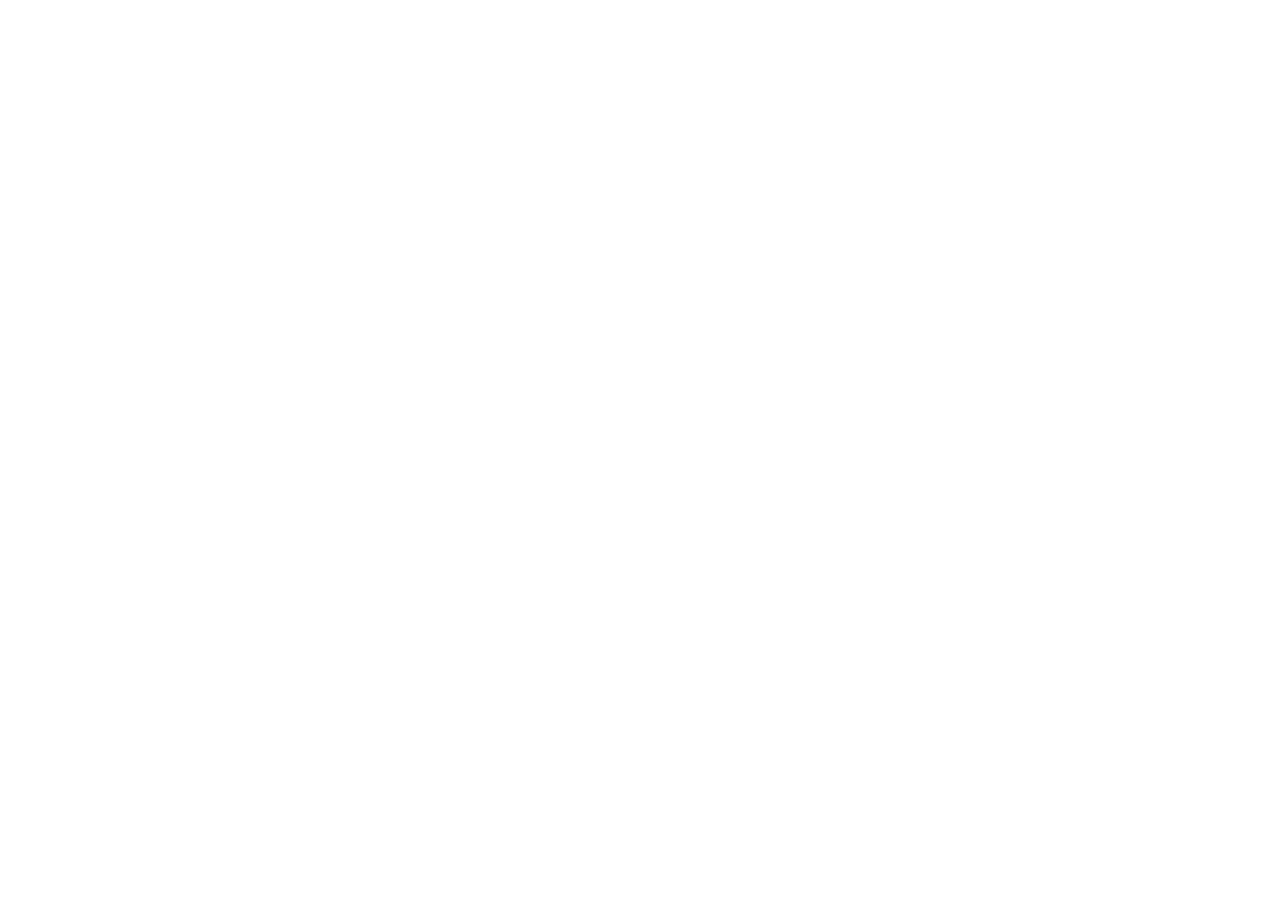
==== main.html @ 8bf876ab "html file" ====
<!DOCTYPE html>
<html lang="en">
<head>
    <meta charset="UTF-8">
    <meta name="viewport" content="width=device-width, initial-scale=1.0">
    <title>King James Digital</title>
</head>
<body>
    
</body>
</html>
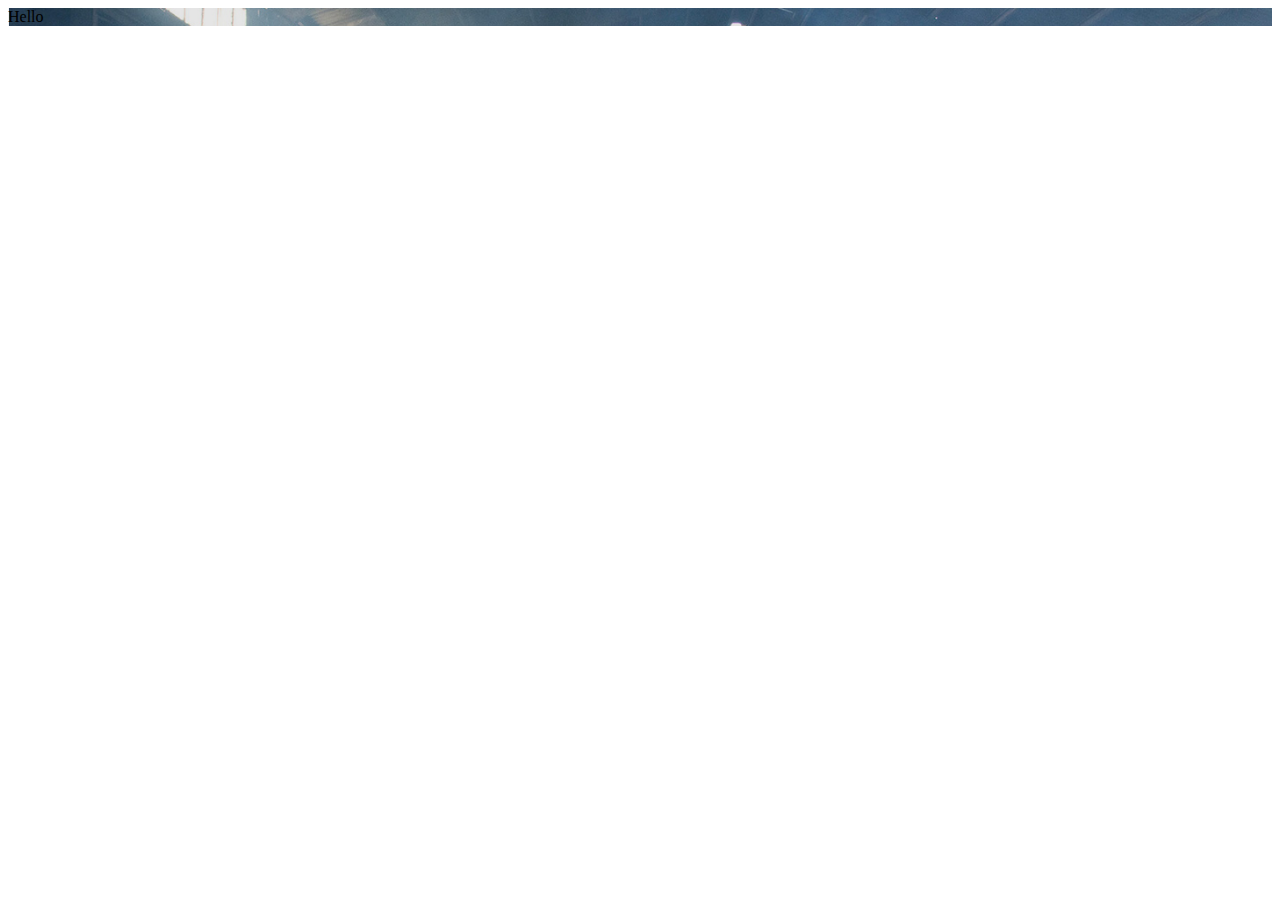
==== commit b07169f0: "base" ====
--- a/main.html
+++ b/main.html
@@ -3,9 +3,17 @@
 <head>
     <meta charset="UTF-8">
     <meta name="viewport" content="width=device-width, initial-scale=1.0">
+    <link rel="stylesheet" href="styles.css">
     <title>King James Digital</title>
 </head>
 <body>
-    
+    <div class="head">Hello</div>
+    <div class="sec1"></div>
+    <div class="sec2"></div>
+    <div class="sec3"></div>
+
+    <footer>
+        <div></div>
+    </footer>
 </body>
 </html>--- a/styles.css
+++ b/styles.css
@@ -0,0 +1,15 @@
+@font-face {
+    src: url(fonts/Montserrat-Medium.ttf);
+    font-family: Montserrat-M;
+    src: url(fonts/Montserrat-Regular.ttf);
+    font-family: Montserrat-R;
+    src: url(fonts/PlayfairDisplay-Medium.ttf);
+    font-family: PlayfairDisplay-M;
+}
+
+
+
+.head {
+    background-image: url(/assets/hearo-top.jpg);
+    background-size: 100%;
+}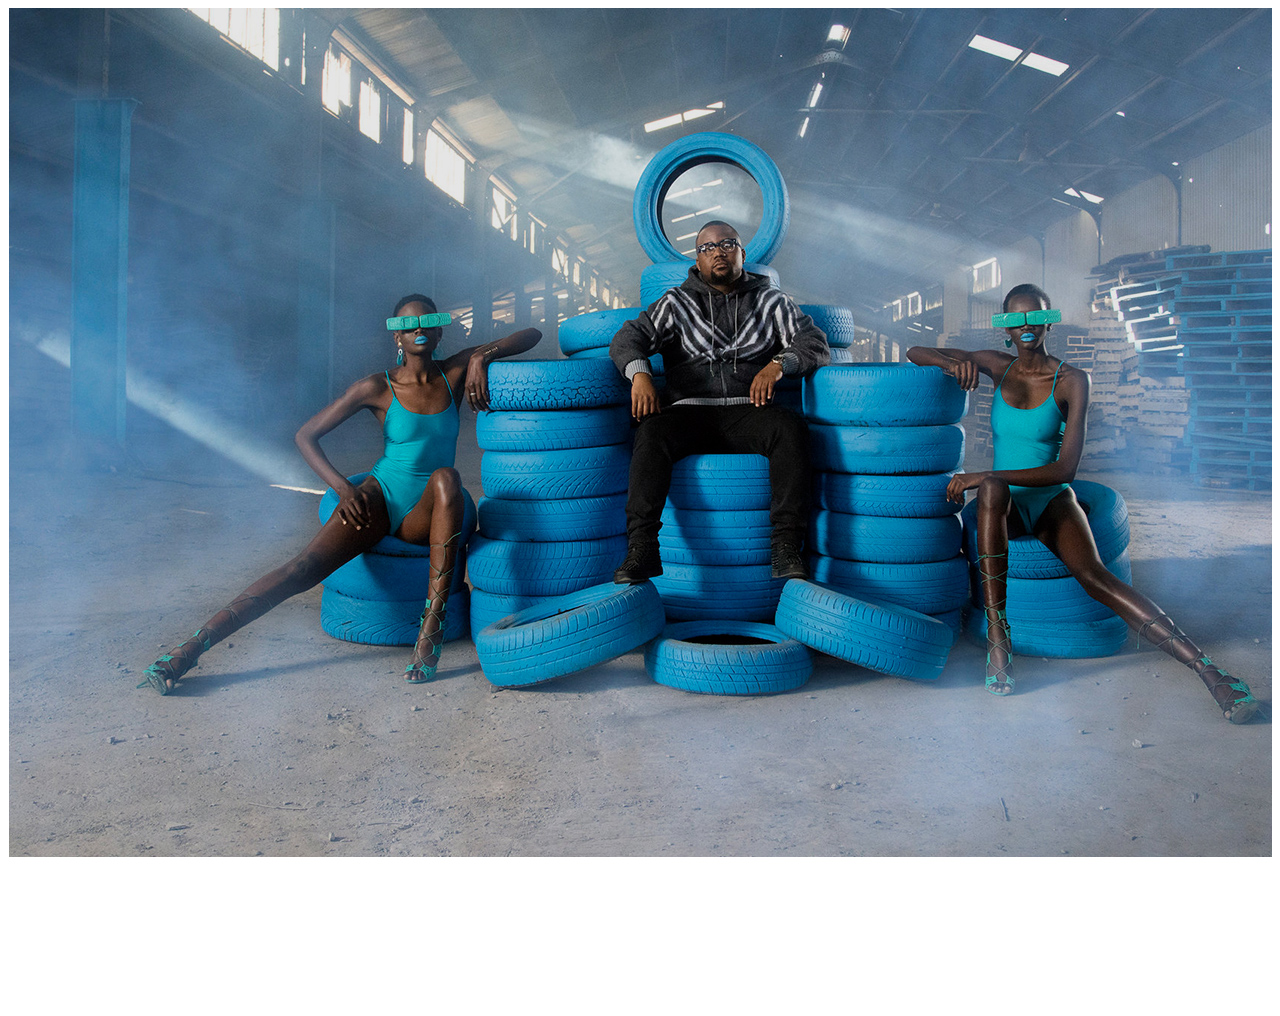
==== commit 609212ac: "base" ====
--- a/main.html
+++ b/main.html
@@ -7,7 +7,7 @@
     <title>King James Digital</title>
 </head>
 <body>
-    <div class="head">Hello</div>
+    <div class="head"></div>
     <div class="sec1"></div>
     <div class="sec2"></div>
     <div class="sec3"></div>
--- a/styles.css
+++ b/styles.css
@@ -10,6 +10,6 @@
 
 
 .head {
-    background-image: url(/assets/hearo-top.jpg);
-    background-size: 100%;
+    background-image: url(assets/hearo-top.jpg);
+    height: 1000px;
 }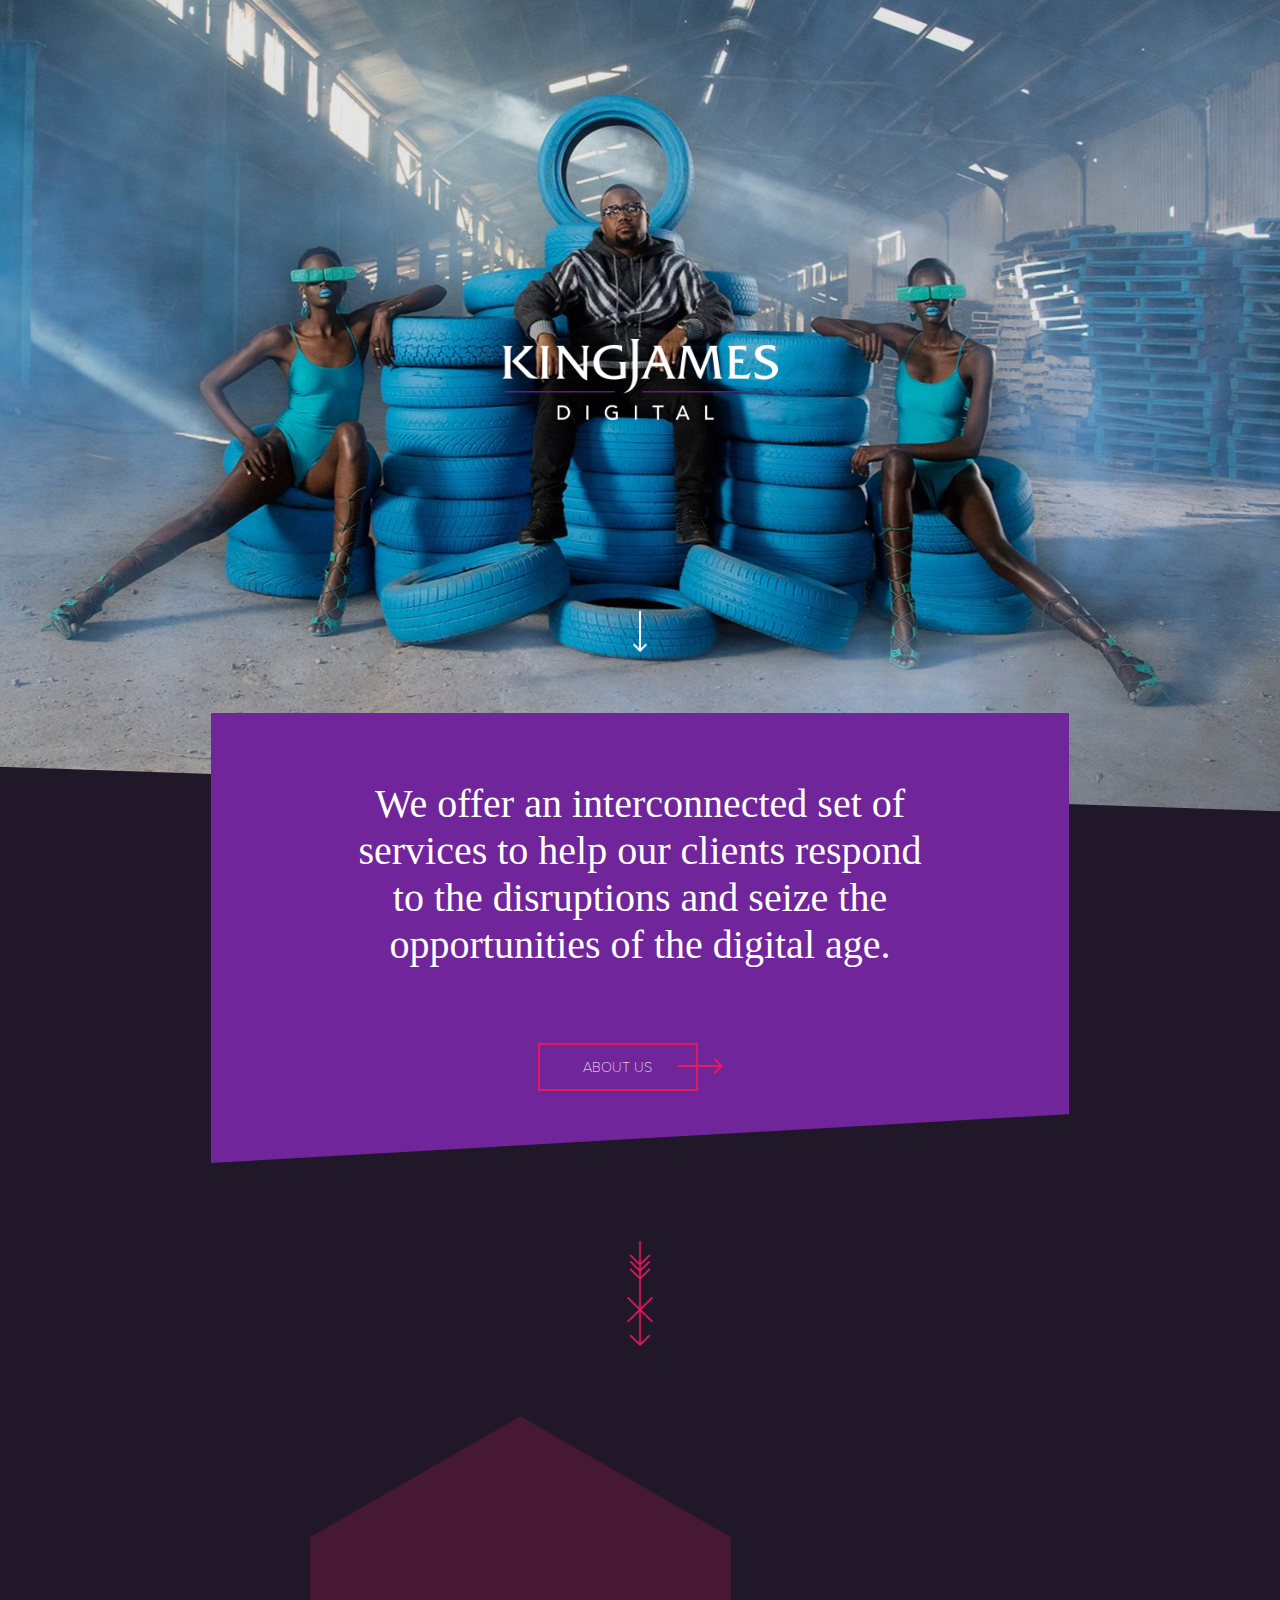
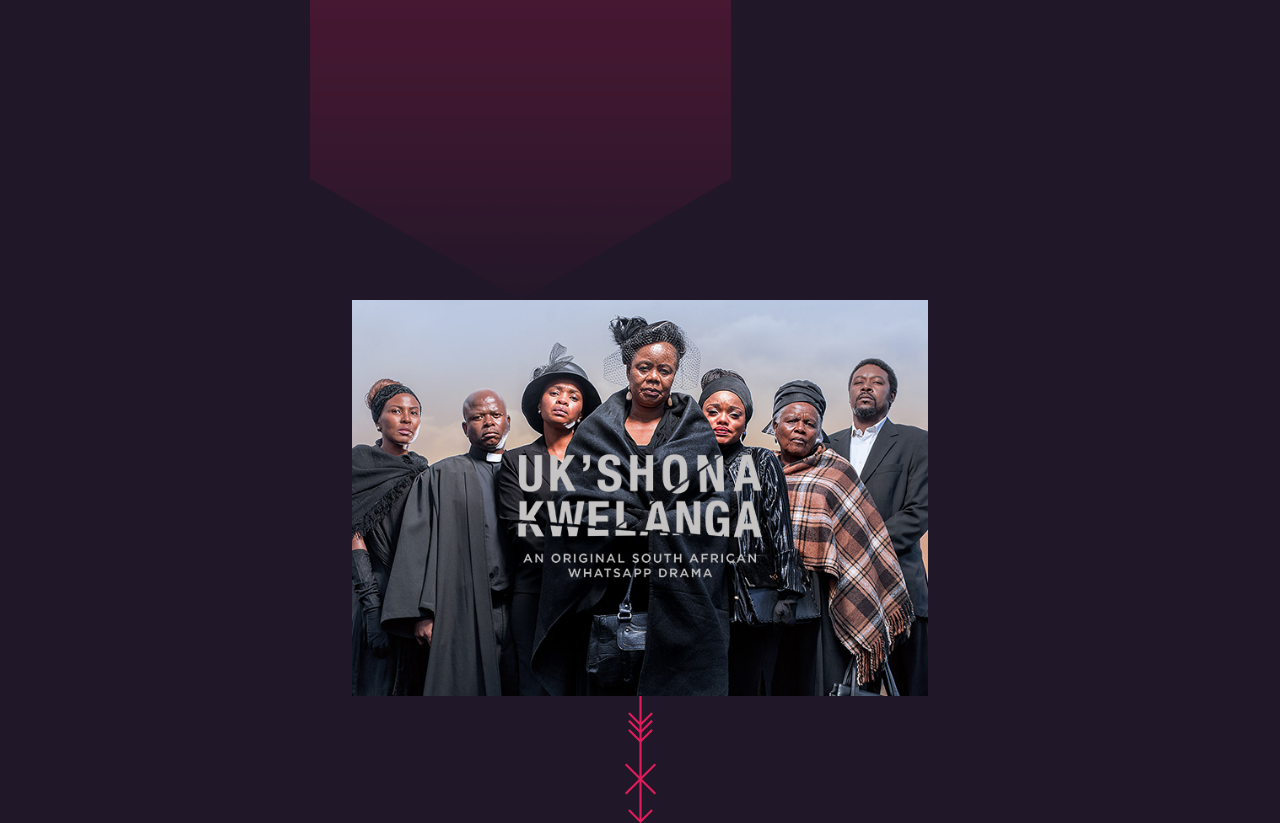
==== commit 0187f283: "section 1 complete" ====
--- a/main.html
+++ b/main.html
@@ -7,10 +7,32 @@
     <title>King James Digital</title>
 </head>
 <body>
-    <div class="head"></div>
-    <div class="sec1"></div>
-    <div class="sec2"></div>
-    <div class="sec3"></div>
+    <section class="head">
+        <img class="logo" src="assets/kjd-logo.png" />
+        <img class="arrow1" src="assets/arrow-down.png" />
+    </section>
+
+    <section class="intro">
+        <div class="about">
+            We offer an interconnected set of services to help our clients respond to the disruptions and seize the opportunities of the digital age.
+        </div>
+        <div class="about-us-sec">
+            <div class="about-us">ABOUT US</div>
+            <img class="arrow-right" src="assets/arrow-right.png" />
+        </div>
+    </section>
+
+    <section class="sec1">
+        <img class="arrow-glyph" src="assets/arrow-glyph.png" />
+        <img class="hex-gradient" src="assets/hex-gradient.png" />
+        <img class="image-slider-1" src="assets/image-slider-1.jpg" />
+        <img class="arrow-glyph2" src="assets/arrow-glyph.png" />
+        <div></div>
+    </section>
+
+    <section class="sec2"></section>
+
+    <section class="sec3"></section>
 
     <footer>
         <div></div>
--- a/styles.css
+++ b/styles.css
@@ -1,15 +1,194 @@
 @font-face {
-    src: url(fonts/Montserrat-Medium.ttf);
-    font-family: Montserrat-M;
-    src: url(fonts/Montserrat-Regular.ttf);
-    font-family: Montserrat-R;
-    src: url(fonts/PlayfairDisplay-Medium.ttf);
-    font-family: PlayfairDisplay-M;
+  src: url(fonts/Montserrat-Medium.ttf);
+  font-family: Montserrat-M;
+  src: url(fonts/Montserrat-Regular.ttf);
+  font-family: Montserrat-R;
+  src: url(fonts/PlayfairDisplay-Medium.ttf);
+  font-family: PlayfairDisplay-M;
+  src: url(fonts/ProximaNova-Alt-Thin.otf);
+  font-family: ProximaNova;
+}
+body {
+  background-color: #201728;
 }
 
-
+* {
+  box-sizing: border-box;
+  margin: 0;
+  padding: 0;
+}
 
 .head {
-    background-image: url(assets/hearo-top.jpg);
-    height: 1000px;
-}+  background-image: url(assets/hearo-top.jpg);
+  background-position: center center;
+  background-repeat: no-repeat;
+  background-size: cover;
+  height: 813px;
+  width: 100%;
+  transform: skew(0deg, 2deg) translateY(-24px);
+  display: flex;
+  flex-direction: column;
+  align-items: center;
+}
+.head .logo {
+  margin: auto;
+  transform: skew(0deg, -2deg) translateY(190px);
+  max-width: 30%;
+  max-height: 10%;
+}
+.head .arrow1 {
+  margin: auto;
+  transform: skew(0deg, -2deg) translateY(35px);
+  max-width: 2%;
+  max-height: 5%;
+}
+
+.intro {
+  display: flex;
+  justify-items: center;
+  align-items: center;
+  flex-direction: column;
+}
+.intro .about {
+  display: flex;
+  justify-content: center;
+  align-items: center;
+  transform: translateY(-100px);
+  background-color: #70259b;
+  font-family: "PlayfairDisplay-M";
+  font-size: 250%;
+  text-align: center;
+  color: white;
+  width: 67%;
+  height: 450px;
+  padding-top: 10%;
+  padding-right: 10%;
+  padding-left: 10%;
+  padding-bottom: 20%;
+  margin: auto;
+}
+.intro .about::after {
+  border-color: transparent transparent #201728 transparent;
+  border-style: solid;
+  border-width: 0 0 4vw 70vw;
+  bottom: 0;
+  content: "";
+  height: 0;
+  width: 0;
+  position: absolute;
+  left: 0;
+  right: 0;
+  overflow: hidden;
+}
+.intro .about-us-sec {
+  display: flex;
+  flex-direction: row;
+}
+.intro .about-us-sec .about-us {
+  display: flex;
+  justify-content: center;
+  align-items: center;
+  transform: translateY(-220px);
+  background-color: transparent;
+  border: 2px #e01c5a solid;
+  color: white;
+  font-family: "ProximaNova";
+  font-size: 90%;
+  text-align: center;
+  width: 10rem;
+  height: 3rem;
+}
+.intro .about-us-sec .arrow-right {
+  transform: translateY(-205px) translateX(-20px);
+  width: 45px;
+  height: 16px;
+}
+
+.sec1 {
+  display: flex;
+  align-items: center;
+  flex-direction: column;
+}
+.sec1 .arrow-glyph {
+  margin: auto;
+  transform: translateY(-70px);
+  max-width: 2%;
+  max-height: 5%;
+}
+.sec1 .hex-gradient {
+  margin: auto;
+  width: 33%;
+  transform: translateX(-120px);
+}
+.sec1 .image-slider-1 {
+  margin: auto;
+  width: 45%;
+}
+.sec1 .arrow-glyph2 {
+  margin: auto;
+}
+
+@media (max-width: 910px) {
+  .intro {
+    display: flex;
+    justify-items: center;
+    align-items: center;
+    flex-direction: column;
+  }
+  .intro .about {
+    display: flex;
+    justify-content: center;
+    align-items: center;
+    transform: translateY(-100px);
+    background-color: #70259b;
+    font-family: "PlayfairDisplay-M";
+    font-size: 170%;
+    text-align: center;
+    color: white;
+    width: 67%;
+    height: 450px;
+    padding-top: 0%;
+    padding-right: 10%;
+    padding-left: 10%;
+    padding-bottom: 20%;
+    margin: auto;
+  }
+  .intro .about::after {
+    border-color: transparent transparent #201728 transparent;
+    border-style: solid;
+    border-width: 0 0 4vw 70vw;
+    bottom: 0;
+    content: "";
+    height: 0;
+    width: 0;
+    position: absolute;
+    left: 0;
+    right: 0;
+    overflow: hidden;
+  }
+  .intro .about-us-sec {
+    display: flex;
+    flex-direction: row;
+  }
+  .intro .about-us-sec .about-us {
+    display: flex;
+    justify-content: center;
+    align-items: center;
+    transform: translateY(-220px);
+    background-color: transparent;
+    border: 2px #e01c5a solid;
+    color: white;
+    font-family: "ProximaNova";
+    font-size: 15px;
+    text-align: center;
+    width: 10rem;
+    height: 3rem;
+  }
+  .intro .about-us-sec .arrow-right {
+    transform: translateY(-205px) translateX(-20px);
+    width: 45px;
+    height: 16px;
+  }
+}
+
+/*# sourceMappingURL=styles.css.map */
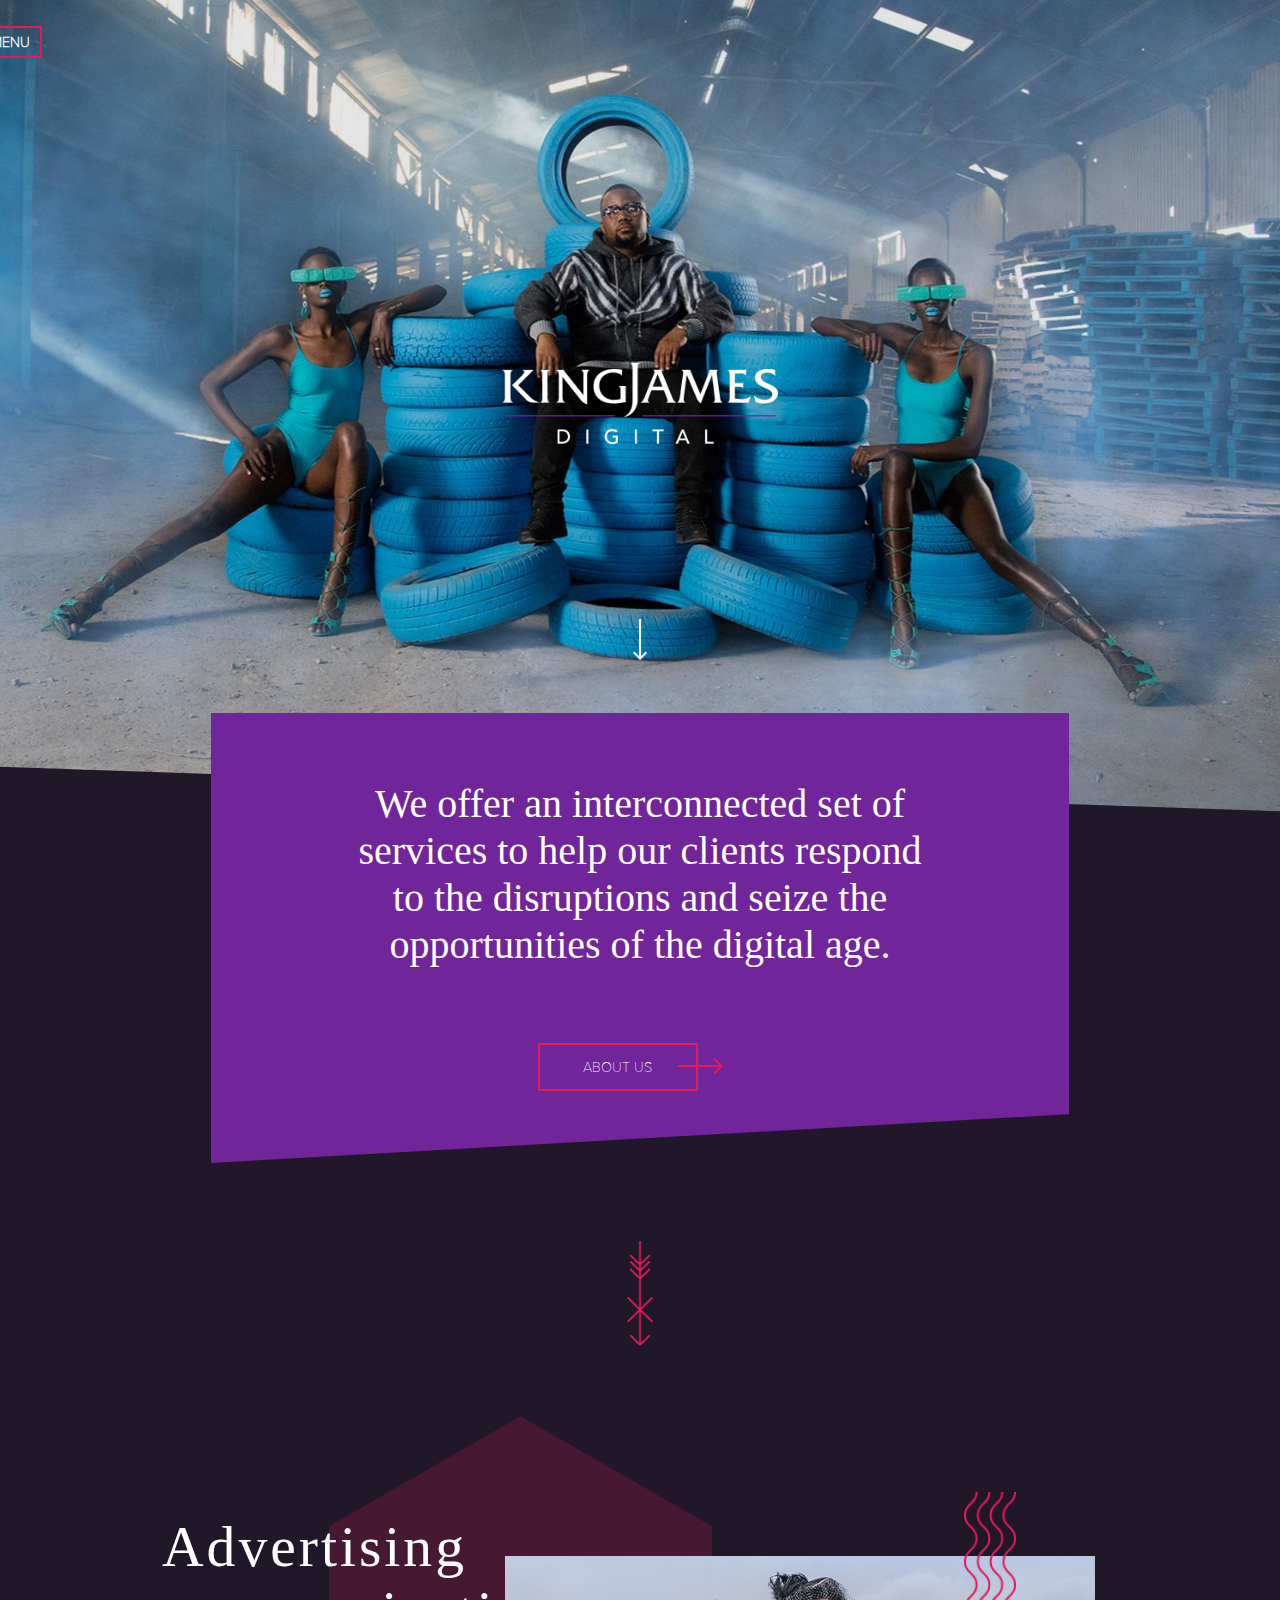
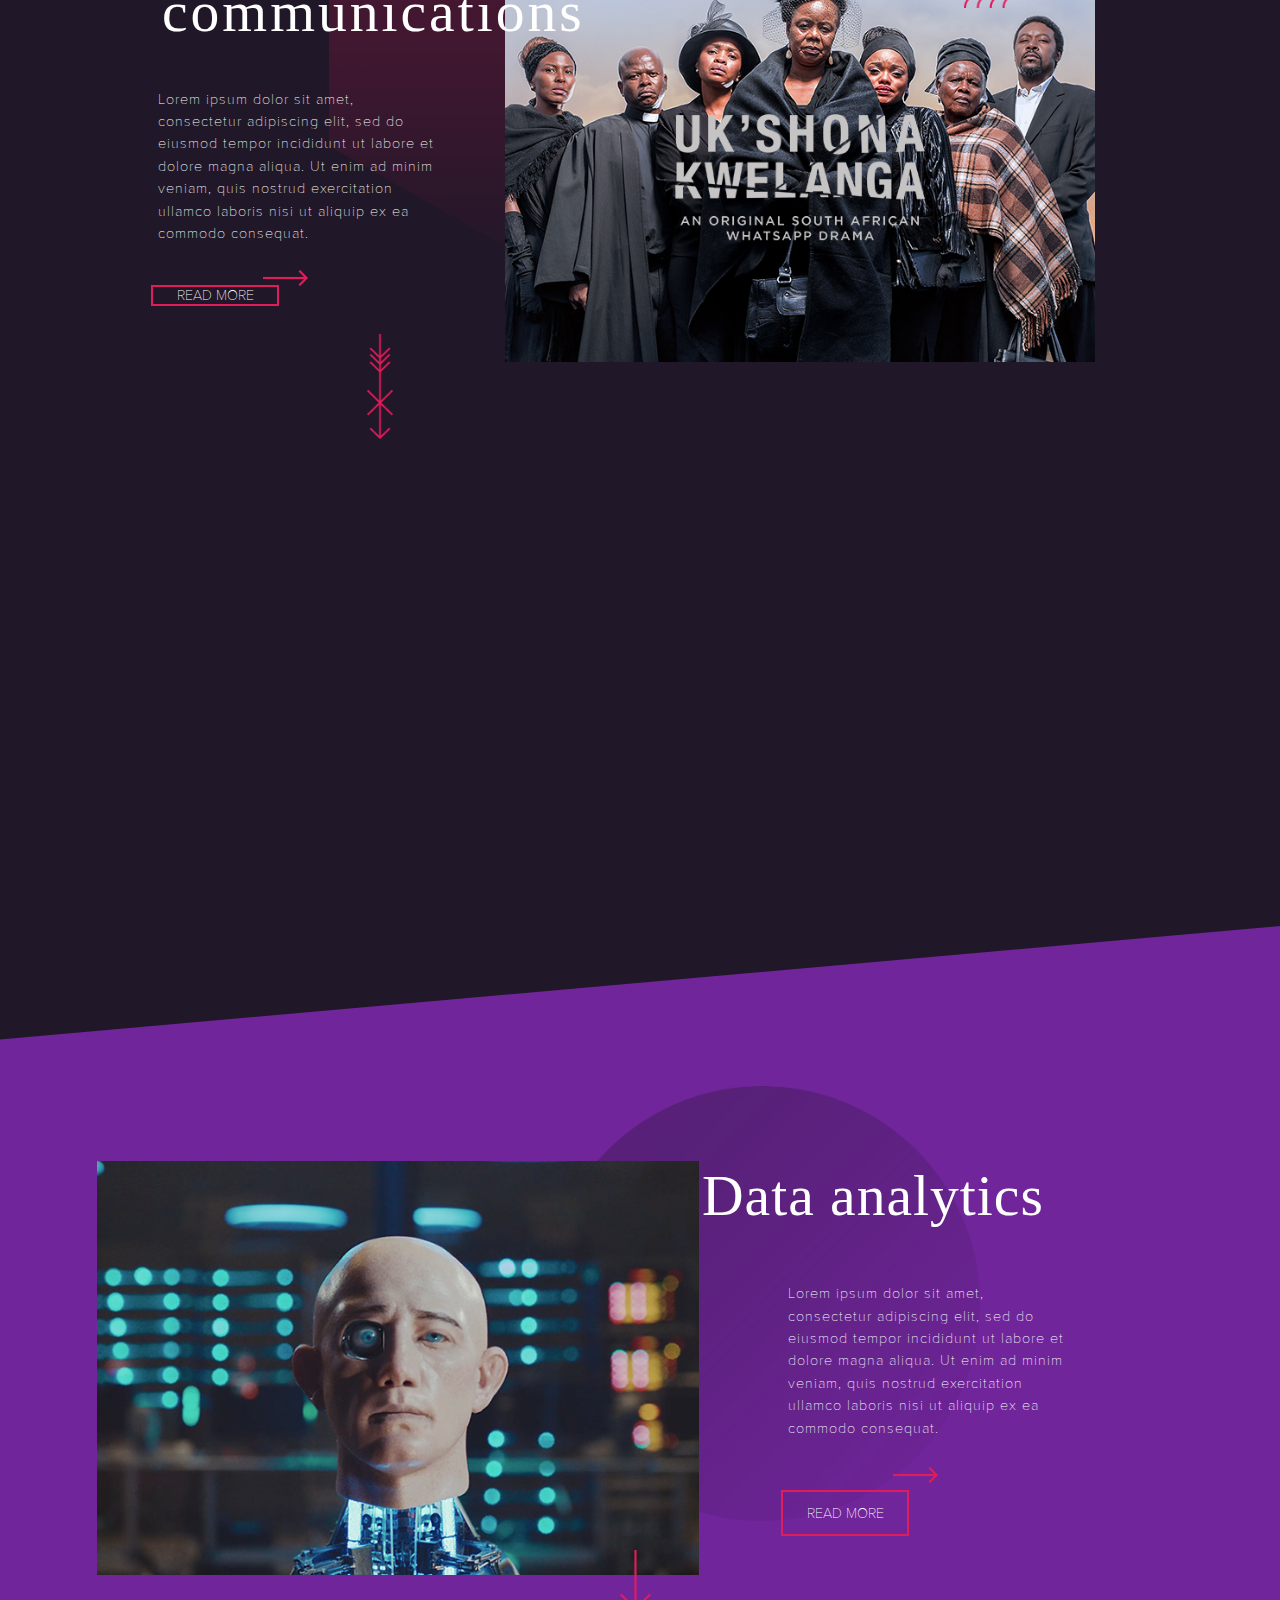
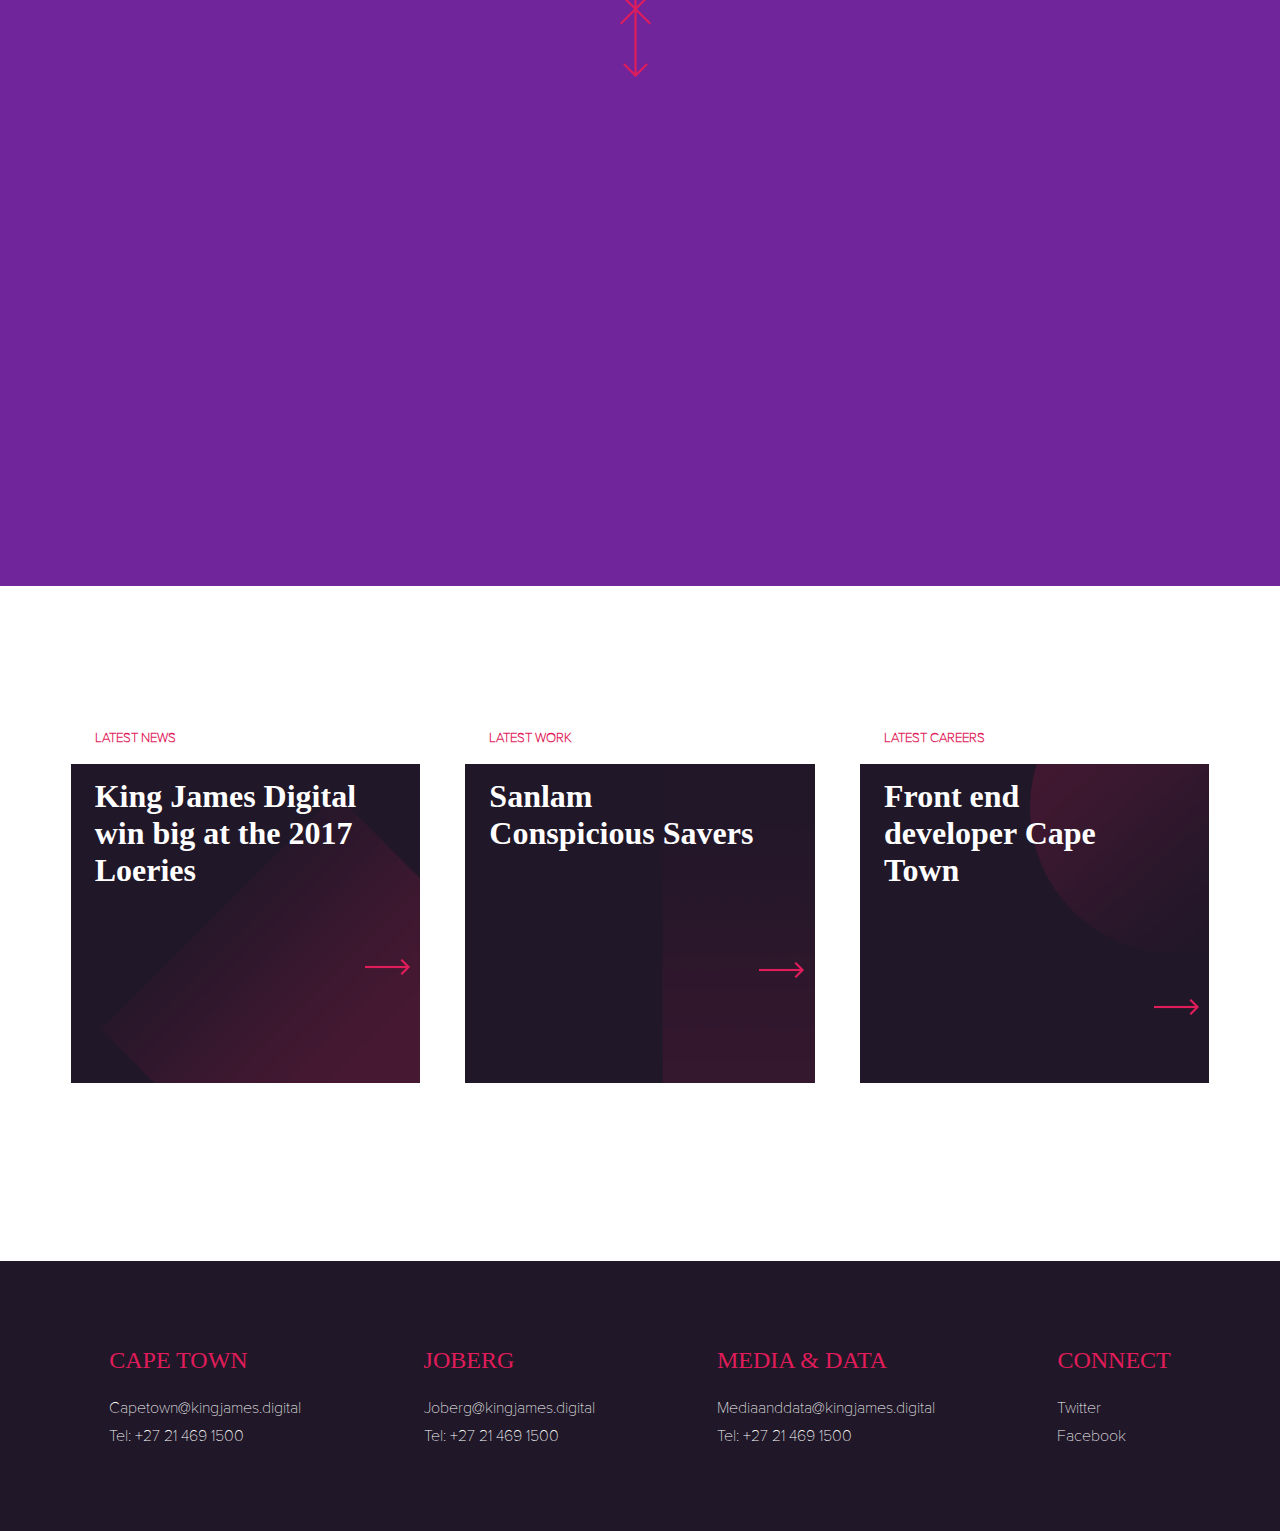
==== commit 3c1fdccf: "90%" ====
--- a/main.html
+++ b/main.html
@@ -5,9 +5,36 @@
     <meta name="viewport" content="width=device-width, initial-scale=1.0">
     <link rel="stylesheet" href="styles.css">
     <title>King James Digital</title>
+    <script>
+        function openNav() {
+        document.getElementById("mySidenav").style.width = "250px";
+        }
+
+        /* Set the width of the side navigation to 0 */
+        function closeNav() {
+        document.getElementById("mySidenav").style.width = "0";
+        }
+    </script>
 </head>
 <body>
+    <div id="mySidenav" class="sidenav">
+        <a href="javascript:void(0)" class="closebtn" onclick="closeNav()">&times;</a>
+        <a href="#">About</a>
+        <a href="#">Services</a>
+        <a href="#">Clients</a>
+        <a href="#">Contact</a>
+    </div>
+
     <section class="head">
+        <div id="mySidenav" class="sidenav">
+            <a href="javascript:void(0)" class="closebtn" onclick="closeNav()">&times;</a>
+            <a href="#">About</a>
+            <a href="#">Services</a>
+            <a href="#">Clients</a>
+            <a href="#">Contact</a>
+        </div>
+
+        <button class="sidenav-btn" onclick="openNav()">MENU</button>
         <img class="logo" src="assets/kjd-logo.png" />
         <img class="arrow1" src="assets/arrow-down.png" />
     </section>
@@ -17,7 +44,7 @@
             We offer an interconnected set of services to help our clients respond to the disruptions and seize the opportunities of the digital age.
         </div>
         <div class="about-us-sec">
-            <div class="about-us">ABOUT US</div>
+            <button class="about-us">ABOUT US</button>
             <img class="arrow-right" src="assets/arrow-right.png" />
         </div>
     </section>
@@ -26,16 +53,69 @@
         <img class="arrow-glyph" src="assets/arrow-glyph.png" />
         <img class="hex-gradient" src="assets/hex-gradient.png" />
         <img class="image-slider-1" src="assets/image-slider-1.jpg" />
+        <img class="glyph" src="assets/glyph.png" />
+        <img class="arrow-right2" src="assets/arrow-right.png" />
         <img class="arrow-glyph2" src="assets/arrow-glyph.png" />
-        <div></div>
+        <div class="sec1-head">Advertising communications</div>
+        <div class="sec1-text">Lorem ipsum dolor sit amet, consectetur adipiscing elit, sed do eiusmod tempor incididunt ut labore et dolore magna aliqua. Ut enim ad minim veniam, quis nostrud exercitation ullamco laboris nisi ut aliquip ex ea commodo consequat.</div>
+        <button class="sec1-btn">READ MORE</button>
     </section>
 
-    <section class="sec2"></section>
+    <section class="sec2">
+        <img class="circle-gradient" src="assets/circle-gradient.png" />
+        <img class="image-slider-2" src="assets/image-slider-2.jpg" />
+        <img class="arrow-glyph-2" src="assets/arrow-glyph-2.png" />
+        <img class="arrow-right3" src="assets/arrow-right.png" />
+        <div class="sec2-head">Data analytics</div>
+        <div class="sec2-text">Lorem ipsum dolor sit amet, consectetur adipiscing elit, sed do eiusmod tempor incididunt ut labore et dolore magna aliqua. Ut enim ad minim veniam, quis nostrud exercitation ullamco laboris nisi ut aliquip ex ea commodo consequat.</div>
+        <button class="sec2-btn">READ MORE</button>
+    </section>
 
-    <section class="sec3"></section>
+    <section class="sec3">
+        <div class="box01">
+            <h5 class="box-head" cl>LATEST NEWS</h5>
+            <h1 class="box-text">King James Digital win big at the 2017 Loeries</h1>
+            <img class="sec3-R-arrow" src="assets/arrow-right.png" />
+        </div>
 
-    <footer>
-        <div></div>
+        <div class="box02">
+            <h5 class="box-head">LATEST WORK</h5>
+            <h1 class="box-text">Sanlam Conspicious Savers</h1>
+            <img class="sec3-R-arrow" src="assets/arrow-right.png" />
+        </div>
+
+        <div class="box03">
+            <h5 class="box-head">LATEST CAREERS</h5>
+            <h1 class="box-text">Front end developer Cape Town</h1>
+            <img class="sec3-R-arrow" src="assets/arrow-right.png" />
+        </div>
+    </section>
+
+
+    <footer class="footer">
+        <div class="foot01">
+            <h2 class="foot-head">CAPE TOWN</h2>
+            <div class="foot-email">Capetown@kingjames.digital</div>
+            <div class="foot-num">Tel: +27 21 469 1500</div>
+        </div>
+
+        <div class="foot02">
+            <h2 class="foot-head">JOBERG</h2>
+            <div class="foot-email">Joberg@kingjames.digital</div>
+            <div class="foot-num">Tel: +27 21 469 1500</div>
+        </div>
+
+        <div class="foot03">
+            <h2 class="foot-head">MEDIA & DATA</h2>
+            <div class="foot-email">Mediaanddata@kingjames.digital</div>
+            <div class="foot-num">Tel: +27 21 469 1500</div>
+        </div>
+
+        <div class="foot04">
+            <h2 class="foot-head">CONNECT</h2>
+            <div class="foot-email">Twitter</div>
+            <div class="foot-num">Facebook</div>
+        </div>
     </footer>
 </body>
 </html>--- a/styles.css
+++ b/styles.css
@@ -3,13 +3,22 @@
   font-family: Montserrat-M;
   src: url(fonts/Montserrat-Regular.ttf);
   font-family: Montserrat-R;
+  src: url(fonts/PlayfairDisplay-Italic.ttf);
+  font-family: PlayfairDisplay-I;
+  src: url(fonts/PlayfairDisplay-Regular.ttf);
+  font-family: PlayfairDisplay-R;
+  src: url(fonts/PlayfairDisplay-BlackItalic.ttf);
+  font-family: PlayfairDisplay-BI;
   src: url(fonts/PlayfairDisplay-Medium.ttf);
   font-family: PlayfairDisplay-M;
   src: url(fonts/ProximaNova-Alt-Thin.otf);
-  font-family: ProximaNova;
+  font-family: ProximaNova-T;
+  src: url(fonts/ProximaNova-light.otf);
+  font-family: ProximaNova-L;
 }
 body {
   background-color: #201728;
+  outline: none;
 }
 
 * {
@@ -18,6 +27,71 @@
   padding: 0;
 }
 
+/*===========================================================================================================*/
+/* The side navigation menu */
+.sidenav {
+  height: 100%;
+  /* 100% Full-height */
+  width: 0;
+  /* 0 width - change this with JavaScript */
+  position: fixed;
+  /* Stay in place */
+  z-index: 1;
+  /* Stay on top */
+  top: 0;
+  /* Stay at the top */
+  left: 0;
+  background-color: #201728;
+  /* Black*/
+  overflow-x: hidden;
+  /* Disable horizontal scroll */
+  padding-top: 60px;
+  /* Place content 60px from the top */
+  transition: 0.5s;
+  /* 0.5 second transition effect to slide in the sidenav */
+}
+
+/* The navigation menu links */
+.sidenav a {
+  padding: 8px 8px 8px 32px;
+  text-decoration: none;
+  font-size: 25px;
+  color: #e01c5a;
+  display: block;
+  transition: 0.3s;
+}
+
+/* When you mouse over the navigation links, change their color */
+.sidenav a:hover {
+  color: #f1f1f1;
+}
+
+/* Position and style the close button (top right corner) */
+.sidenav .closebtn {
+  position: absolute;
+  top: 0;
+  right: 25px;
+  font-size: 36px;
+  margin-left: 50px;
+}
+
+/* Style page content - use this if you want to push the page content to the left when you open the side navigation */
+#main {
+  transition: margin-left 0.5s;
+  padding: 20px;
+}
+
+/* On smaller screens, where height is less than 450px, change the style of the sidenav (less padding and a smaller font size) */
+@media screen and (max-height: 450px) {
+  .sidenav {
+    padding-top: 15px;
+  }
+
+  .sidenav a {
+    font-size: 18px;
+  }
+}
+/*===========================================================================================================*/
 .head {
   background-image: url(assets/hearo-top.jpg);
   background-position: center center;
@@ -29,6 +103,24 @@
   display: flex;
   flex-direction: column;
   align-items: center;
+}
+.head .sidenav-btn {
+  display: flex;
+  justify-content: center;
+  align-items: center;
+  background-color: transparent;
+  border: 2px #e01c5a solid;
+  color: white;
+  font-family: "ProximaNova-L";
+  font-weight: bolder;
+  font-size: 90%;
+  text-align: center;
+  width: 4rem;
+  height: 2rem;
+  transform: skew(0deg, -2deg) translateX(-630px) translateY(50px);
+}
+.head .sidenav-btn:focus {
+  outline: none;
 }
 .head .logo {
   margin: auto;
@@ -92,12 +184,15 @@
   background-color: transparent;
   border: 2px #e01c5a solid;
   color: white;
-  font-family: "ProximaNova";
+  font-family: "ProximaNova-L";
   font-size: 90%;
   text-align: center;
   width: 10rem;
   height: 3rem;
 }
+.intro .about-us-sec .about-us:focus {
+  outline: 2px solid #201728;
+}
 .intro .about-us-sec .arrow-right {
   transform: translateY(-205px) translateX(-20px);
   width: 45px;
@@ -108,27 +203,388 @@
   display: flex;
   align-items: center;
   flex-direction: column;
+  height: 135vh;
 }
 .sec1 .arrow-glyph {
   margin: auto;
   transform: translateY(-70px);
   max-width: 2%;
-  max-height: 5%;
+  max-height: 20%;
 }
 .sec1 .hex-gradient {
   margin: auto;
-  width: 33%;
+  width: 30%;
   transform: translateX(-120px);
 }
 .sec1 .image-slider-1 {
   margin: auto;
+  width: 46.1%;
+  transform: translateX(160px) translateY(-300px);
+}
+.sec1 .glyph {
+  margin: auto;
+  width: 4%;
+  height: 242px;
+  transform: translateX(350px) translateY(-770px);
+}
+.sec1 .sec1-head {
+  margin: auto;
+  font-family: "PlayfairDisplay-R";
+  font-weight: 80;
+  color: white;
+  font-size: 360%;
+  letter-spacing: 3px;
   width: 45%;
+  transform: translateX(-190px) translateY(-985px);
+}
+.sec1 .sec1-text {
+  margin: auto;
+  width: 22.18%;
+  color: white;
+  font-family: "ProximaNova-L";
+  font-size: 90%;
+  letter-spacing: 1px;
+  line-height: 1.4rem;
+  transform: translateX(-340px) translateY(-940px);
+}
+.sec1 .sec1-btn {
+  display: flex;
+  justify-content: center;
+  align-items: center;
+  background-color: transparent;
+  border: 2px #e01c5a solid;
+  color: white;
+  font-family: "ProximaNova-L";
+  font-size: 90%;
+  text-align: center;
+  width: 8rem;
+  height: 10.2rem;
+  transform: translateX(-425px) translateY(-900px);
+}
+.sec1 .sec1-btn:focus {
+  outline: 2px solid #70259b;
+}
+.sec1 .arrow-right2 {
+  margin: auto;
+  width: 45px;
+  height: 16px;
+  transform: translateX(-355px) translateY(-508px);
 }
 .sec1 .arrow-glyph2 {
   margin: auto;
+  max-width: 2%;
+  max-height: 20%;
+  transform: translateX(-260px) translateY(-460px);
+}
+
+.sec2 {
+  display: flex;
+  align-items: center;
+  flex-direction: column;
+  background-color: #70259b;
+  clip-path: polygon(0 9%, 100% 0, 100% 100%, 0% 100%);
+  height: 140vh;
+}
+.sec2 .circle-gradient {
+  margin: auto;
+  width: 34%;
+  transform: translateX(122px) translateY(160px);
+}
+.sec2 .image-slider-2 {
+  margin: auto;
+  width: 47%;
+  transform: translateX(-242px) translateY(-200px);
+}
+.sec2 .arrow-glyph-2 {
+  margin: auto;
+  max-width: 8%;
+  max-height: 20%;
+  transform: translateX(-5px) translateY(-225px);
+}
+.sec2 .arrow-right3 {
+  margin: auto;
+  width: 45px;
+  height: 16px;
+  transform: translateX(275px) translateY(-435px);
+}
+.sec2 .sec2-head {
+  margin: auto;
+  font-family: "PlayfairDisplay-R";
+  font-weight: 80;
+  color: white;
+  font-size: 360%;
+  letter-spacing: 1px;
+  width: 45%;
+  transform: translateX(350px) translateY(-755px);
+}
+.sec2 .sec2-text {
+  margin: auto;
+  width: 22.18%;
+  color: white;
+  font-family: "ProximaNova-L";
+  font-size: 90%;
+  letter-spacing: 1px;
+  line-height: 1.4rem;
+  transform: translateX(290px) translateY(-700px);
+}
+.sec2 .sec2-btn {
+  margin: auto;
+  display: flex;
+  justify-content: center;
+  align-items: center;
+  background-color: transparent;
+  border: 2px #e01c5a solid;
+  color: white;
+  font-family: "ProximaNova-L";
+  font-size: 90%;
+  text-align: center;
+  width: 8rem;
+  height: 1000rem;
+  transform: translateX(205px) translateY(-650px);
+}
+.sec2 .sec2-btn:focus {
+  outline: 2px solid #201728;
+}
+
+.sec3 {
+  display: flex;
+  justify-items: center;
+  align-items: center;
+  flex-direction: row;
+  height: 75vh;
+  background-color: white;
+  padding: 3rem;
+}
+.sec3 .box01 {
+  margin: auto;
+  background-image: url(assets/bg-square-gradient.png);
+  background-position: center center;
+  background-repeat: no-repeat;
+  background-size: auto;
+  width: 29.5%;
+  height: 75%;
+  padding: 1.5rem;
+}
+.sec3 .box01 .box-head {
+  color: #e01c5a;
+  font-family: "ProximaNova-L";
+}
+.sec3 .box01 .box-text {
+  color: white;
+  font-family: "PlayfairDisplay-M";
+  max-width: 90%;
+  padding-top: 2rem;
+  font-size: 2rem;
+}
+.sec3 .box01 .sec3-R-arrow {
+  margin: auto;
+  transform: translateX(270px) translateY(70px);
+}
+.sec3 .box02 {
+  margin: auto;
+  background-image: url(assets/bg-rectangle-gradient.png);
+  background-position: center center;
+  background-repeat: no-repeat;
+  background-size: auto;
+  width: 29.5%;
+  height: 75%;
+  padding: 1.5rem;
+}
+.sec3 .box02 .box-head {
+  color: #e01c5a;
+  font-family: "ProximaNova-L";
+}
+.sec3 .box02 .box-text {
+  color: white;
+  font-family: "PlayfairDisplay-M";
+  max-width: 90%;
+  padding-top: 2rem;
+  font-size: 2rem;
+}
+.sec3 .box02 .sec3-R-arrow {
+  margin: auto;
+  transform: translateX(270px) translateY(110px);
+}
+.sec3 .box03 {
+  margin: auto;
+  background-image: url(assets/bg-circle-gradient.png);
+  background-position: center center;
+  background-repeat: no-repeat;
+  background-size: auto;
+  width: 29.5%;
+  height: 75%;
+  padding: 1.5rem;
+}
+.sec3 .box03 .box-head {
+  color: #e01c5a;
+  font-family: "ProximaNova-L";
+}
+.sec3 .box03 .box-text {
+  color: white;
+  font-family: "PlayfairDisplay-M";
+  max-width: 90%;
+  padding-top: 2rem;
+  font-size: 2rem;
+}
+.sec3 .box03 .sec3-R-arrow {
+  margin: auto;
+  transform: translateX(270px) translateY(110px);
+}
+
+.footer {
+  display: flex;
+  background-color: #201728;
+  justify-items: center;
+  align-items: center;
+  flex-direction: row;
+  height: 30vh;
+  padding: 3rem;
+}
+.footer .foot01 {
+  margin: auto;
+}
+.footer .foot01 .foot-head {
+  margin: auto;
+  font-family: "PlayfairDisplay-R";
+  font-size: 1.5rem;
+  font-weight: lighter;
+  color: #e01c5a;
+}
+.footer .foot01 .foot-email {
+  margin: auto;
+  font-family: "ProximaNova-L";
+  font-size: 1rem;
+  color: white;
+  padding-top: 1.5rem;
+}
+.footer .foot01 .foot-num {
+  margin: auto;
+  font-family: "ProximaNova-L";
+  font-size: 1rem;
+  color: white;
+  padding-top: 0.5rem;
+}
+.footer .foot02 {
+  margin: auto;
+}
+.footer .foot02 .foot-head {
+  margin: auto;
+  font-family: "PlayfairDisplay-R";
+  font-weight: lighter;
+  font-size: 1.5rem;
+  color: #e01c5a;
+}
+.footer .foot02 .foot-email {
+  margin: auto;
+  font-family: "ProximaNova-L";
+  font-size: 1rem;
+  color: white;
+  padding-top: 1.5rem;
+}
+.footer .foot02 .foot-num {
+  margin: auto;
+  font-family: "ProximaNova-L";
+  font-size: 1rem;
+  color: white;
+  padding-top: 0.5rem;
+}
+.footer .foot03 {
+  margin: auto;
+}
+.footer .foot03 .foot-head {
+  margin: auto;
+  font-family: "PlayfairDisplay-R";
+  font-weight: lighter;
+  font-size: 1.5rem;
+  color: #e01c5a;
+}
+.footer .foot03 .foot-email {
+  margin: auto;
+  font-family: "ProximaNova-L";
+  font-size: 1rem;
+  color: white;
+  padding-top: 1.5rem;
+}
+.footer .foot03 .foot-num {
+  margin: auto;
+  font-family: "ProximaNova-L";
+  font-size: 1rem;
+  color: white;
+  padding-top: 0.5rem;
+}
+.footer .foot04 {
+  margin: auto;
+}
+.footer .foot04 .foot-head {
+  margin: auto;
+  font-family: "PlayfairDisplay-R";
+  font-weight: lighter;
+  font-size: 1.5rem;
+  color: #e01c5a;
+}
+.footer .foot04 .foot-email {
+  margin: auto;
+  font-family: "ProximaNova-L";
+  font-size: 1rem;
+  color: white;
+  padding-top: 1.5rem;
+}
+.footer .foot04 .foot-num {
+  margin: auto;
+  font-family: "ProximaNova-L";
+  font-size: 1rem;
+  color: white;
+  padding-top: 0.5rem;
 }
 
 @media (max-width: 910px) {
+  body {
+    max-width: 100%;
+  }
+
+  .head {
+    background-image: url(assets/hearo-top.jpg);
+    background-position: center center;
+    background-repeat: no-repeat;
+    background-size: cover;
+    height: 813px;
+    width: 100%;
+    transform: skew(0deg, 2deg) translateY(-24px);
+    display: flex;
+    flex-direction: column;
+    align-items: center;
+  }
+  .head .sidenav-btn {
+    display: flex;
+    justify-content: center;
+    align-items: center;
+    background-color: transparent;
+    border: 2px #e01c5a solid;
+    color: white;
+    font-family: "ProximaNova-L";
+    font-weight: bolder;
+    font-size: 90%;
+    text-align: center;
+    width: 4rem;
+    height: 2rem;
+    transform: skew(0deg, -2deg) translateX(-200px) translateY(50px);
+  }
+  .head .sidenav-btn:focus {
+    outline: none;
+  }
+  .head .logo {
+    margin: auto;
+    transform: skew(0deg, -2deg) translateY(190px);
+    max-width: 30%;
+    max-height: 10%;
+  }
+  .head .arrow1 {
+    margin: auto;
+    transform: skew(0deg, -2deg) translateY(35px);
+    max-width: 2%;
+    max-height: 5%;
+  }
+
   .intro {
     display: flex;
     justify-items: center;
@@ -142,12 +598,12 @@
     transform: translateY(-100px);
     background-color: #70259b;
     font-family: "PlayfairDisplay-M";
-    font-size: 170%;
+    font-size: 180%;
     text-align: center;
     color: white;
     width: 67%;
     height: 450px;
-    padding-top: 0%;
+    padding-top: 2%;
     padding-right: 10%;
     padding-left: 10%;
     padding-bottom: 20%;
@@ -178,17 +634,374 @@
     background-color: transparent;
     border: 2px #e01c5a solid;
     color: white;
-    font-family: "ProximaNova";
-    font-size: 15px;
+    font-family: "ProximaNova-L";
+    font-size: 90%;
     text-align: center;
     width: 10rem;
     height: 3rem;
+  }
+  .intro .about-us-sec .about-us:focus {
+    outline: 2px solid #201728;
   }
   .intro .about-us-sec .arrow-right {
     transform: translateY(-205px) translateX(-20px);
     width: 45px;
     height: 16px;
   }
+
+  .sec1 {
+    display: flex;
+    align-items: center;
+    flex-direction: column;
+    height: 125vh;
+  }
+  .sec1 .arrow-glyph {
+    margin: auto;
+    transform: translateY(-70px);
+    max-width: 2%;
+    max-height: 20%;
+  }
+  .sec1 .hex-gradient {
+    margin: auto;
+    width: 30%;
+    transform: translateX(-180px) translateY(-50px);
+  }
+  .sec1 .image-slider-1 {
+    margin: auto;
+    width: 60.1%;
+    transform: translateX(0px) translateY(-170px);
+  }
+  .sec1 .glyph {
+    margin: auto;
+    width: 2%;
+    height: 42px;
+    transform: translateX(150px) translateY(-420px);
+  }
+  .sec1 .sec1-head {
+    margin: auto;
+    font-family: "PlayfairDisplay-R";
+    font-weight: 80;
+    color: white;
+    font-size: 160%;
+    letter-spacing: 3px;
+    width: 45%;
+    transform: translateX(-100px) translateY(-220px);
+  }
+  .sec1 .sec1-text {
+    margin: auto;
+    width: 70%;
+    color: white;
+    font-family: "ProximaNova-L";
+    font-size: 90%;
+    transform: translateX(0px) translateY(-180px);
+  }
+  .sec1 .sec1-btn {
+    display: flex;
+    justify-content: center;
+    align-items: center;
+    background-color: transparent;
+    border: 2px #e01c5a solid;
+    color: white;
+    font-family: "ProximaNova-L";
+    font-size: 90%;
+    text-align: center;
+    width: 8rem;
+    height: 2rem;
+    transform: translateX(0px) translateY(-150px);
+  }
+  .sec1 .sec1-btn:focus {
+    outline: 2px solid #70259b;
+  }
+  .sec1 .arrow-right2 {
+    margin: auto;
+    width: 45px;
+    height: 16px;
+    transform: translateX(70px) translateY(115px);
+  }
+  .sec1 .arrow-glyph2 {
+    margin: auto;
+    max-width: 2%;
+    max-height: 20%;
+    transform: translateX(-180px) translateY(160px);
+  }
+
+  .sec2 {
+    display: flex;
+    align-items: center;
+    flex-direction: column;
+    background-color: #70259b;
+    clip-path: polygon(0 9%, 100% 0, 100% 100%, 0% 100%);
+    height: 140vh;
+  }
+  .sec2 .circle-gradient {
+    margin: auto;
+    width: 34%;
+    transform: translateX(162px) translateY(100px);
+  }
+  .sec2 .image-slider-2 {
+    margin: auto;
+    width: 60.1%;
+    transform: translateX(0px) translateY(0px);
+  }
+  .sec2 .arrow-glyph-2 {
+    margin: auto;
+    max-width: 4%;
+    max-height: 10%;
+    transform: translateX(120px) translateY(-50px);
+  }
+  .sec2 .arrow-right3 {
+    margin: auto;
+    width: 45px;
+    height: 16px;
+    transform: translateX(75px) translateY(210px);
+  }
+  .sec2 .sec2-head {
+    margin: auto;
+    font-family: "PlayfairDisplay-R";
+    font-weight: 80;
+    color: white;
+    font-size: 160%;
+    letter-spacing: 1px;
+    width: 45%;
+    transform: translateX(-100px) translateY(-100px);
+  }
+  .sec2 .sec2-text {
+    margin: auto;
+    width: 70%;
+    color: white;
+    font-family: "ProximaNova-L";
+    font-size: 90%;
+    transform: translateX(0px) translateY(-60px);
+  }
+  .sec2 .sec2-btn {
+    margin: auto;
+    display: flex;
+    justify-content: center;
+    align-items: center;
+    background-color: transparent;
+    border: 2px #e01c5a solid;
+    color: white;
+    font-family: "ProximaNova-L";
+    font-size: 90%;
+    text-align: center;
+    width: 8rem;
+    height: 3rem;
+    transform: translateX(0px) translateY(-50px);
+  }
+  .sec2 .sec2-btn:focus {
+    outline: 2px solid #201728;
+  }
+
+  .sec3 {
+    display: flex;
+    justify-items: center;
+    align-items: center;
+    flex-direction: column;
+    height: 100vh;
+    background-color: white;
+    padding: 3rem;
+  }
+  .sec3 .box01 {
+    margin: auto;
+    background-image: url(assets/bg-square-gradient.png);
+    background-position: center center;
+    background-repeat: no-repeat;
+    background-size: auto;
+    width: 80%;
+    height: 30%;
+    padding: 1.5rem;
+  }
+  .sec3 .box01 .box-head {
+    color: #e01c5a;
+    font-family: "ProximaNova-L";
+  }
+  .sec3 .box01 .box-text {
+    color: white;
+    font-family: "PlayfairDisplay-M";
+    max-width: 90%;
+    padding-top: 1rem;
+    font-size: 1.8rem;
+  }
+  .sec3 .box01 .sec3-R-arrow {
+    margin: auto;
+    transform: translateX(280px) translateY(10px);
+  }
+  .sec3 .box02 {
+    margin: auto;
+    background-image: url(assets/bg-rectangle-gradient.png);
+    background-position: center center;
+    background-repeat: no-repeat;
+    background-size: auto;
+    width: 80%;
+    height: 30%;
+    padding: 1.5rem;
+  }
+  .sec3 .box02 .box-head {
+    color: #e01c5a;
+    font-family: "ProximaNova-L";
+  }
+  .sec3 .box02 .box-text {
+    color: white;
+    font-family: "PlayfairDisplay-M";
+    max-width: 90%;
+    padding-top: 1rem;
+    font-size: 1.8rem;
+  }
+  .sec3 .box02 .sec3-R-arrow {
+    margin: auto;
+    transform: translateX(280px) translateY(0px);
+  }
+  .sec3 .box03 {
+    margin: auto;
+    background-image: url(assets/bg-circle-gradient.png);
+    background-position: center center;
+    background-repeat: no-repeat;
+    background-size: auto;
+    width: 80%;
+    height: 30%;
+    padding: 1.5rem;
+  }
+  .sec3 .box03 .box-head {
+    color: #e01c5a;
+    font-family: "ProximaNova-L";
+  }
+  .sec3 .box03 .box-text {
+    color: white;
+    font-family: "PlayfairDisplay-M";
+    max-width: 90%;
+    padding-top: 1rem;
+    font-size: 1.8rem;
+  }
+  .sec3 .box03 .sec3-R-arrow {
+    margin: auto;
+    transform: translateX(280px) translateY(10px);
+  }
+
+  .footer {
+    display: flex;
+    background-color: #201728;
+    justify-items: center;
+    align-items: center;
+    flex-direction: column;
+    height: 30vh;
+    padding: 3rem;
+  }
+  .footer .foot01 {
+    margin: auto;
+    width: 50%;
+  }
+  .footer .foot01 .foot-head {
+    margin: auto;
+    font-family: "PlayfairDisplay-R";
+    font-size: 1.5rem;
+    font-weight: lighter;
+    color: #e01c5a;
+    text-align: center;
+  }
+  .footer .foot01 .foot-email {
+    margin: auto;
+    font-family: "ProximaNova-L";
+    font-size: 1rem;
+    color: white;
+    padding-top: 1.5rem;
+    text-align: center;
+  }
+  .footer .foot01 .foot-num {
+    margin: auto;
+    font-family: "ProximaNova-L";
+    font-size: 1rem;
+    color: white;
+    padding-top: 0.5rem;
+    text-align: center;
+  }
+  .footer .foot02 {
+    margin: auto;
+    width: 50%;
+  }
+  .footer .foot02 .foot-head {
+    margin: auto;
+    font-family: "PlayfairDisplay-R";
+    font-weight: lighter;
+    font-size: 1.5rem;
+    color: #e01c5a;
+    padding-top: 2rem;
+    text-align: center;
+  }
+  .footer .foot02 .foot-email {
+    margin: auto;
+    font-family: "ProximaNova-L";
+    font-size: 1rem;
+    color: white;
+    padding-top: 1.5rem;
+    text-align: center;
+  }
+  .footer .foot02 .foot-num {
+    margin: auto;
+    font-family: "ProximaNova-L";
+    font-size: 1rem;
+    color: white;
+    padding-top: 0.5rem;
+    text-align: center;
+  }
+  .footer .foot03 {
+    margin: auto;
+    width: 50%;
+  }
+  .footer .foot03 .foot-head {
+    margin: auto;
+    font-family: "PlayfairDisplay-R";
+    font-weight: lighter;
+    font-size: 1.5rem;
+    color: #e01c5a;
+    padding-top: 2rem;
+    text-align: center;
+  }
+  .footer .foot03 .foot-email {
+    margin: auto;
+    font-family: "ProximaNova-L";
+    font-size: 1rem;
+    color: white;
+    padding-top: 1.5rem;
+    text-align: center;
+  }
+  .footer .foot03 .foot-num {
+    margin: auto;
+    font-family: "ProximaNova-L";
+    font-size: 1rem;
+    color: white;
+    padding-top: 0.5rem;
+    text-align: center;
+  }
+  .footer .foot04 {
+    margin: auto;
+    width: 50%;
+  }
+  .footer .foot04 .foot-head {
+    margin: auto;
+    font-family: "PlayfairDisplay-R";
+    font-weight: lighter;
+    font-size: 1.5rem;
+    color: #e01c5a;
+    padding-top: 2rem;
+    text-align: center;
+  }
+  .footer .foot04 .foot-email {
+    margin: auto;
+    font-family: "ProximaNova-L";
+    font-size: 1rem;
+    color: white;
+    padding-top: 1.5rem;
+    text-align: center;
+  }
+  .footer .foot04 .foot-num {
+    margin: auto;
+    font-family: "ProximaNova-L";
+    font-size: 1rem;
+    color: white;
+    padding-top: 0.5rem;
+    text-align: center;
+    padding-bottom: 2rem;
+  }
 }
 
 /*# sourceMappingURL=styles.css.map */
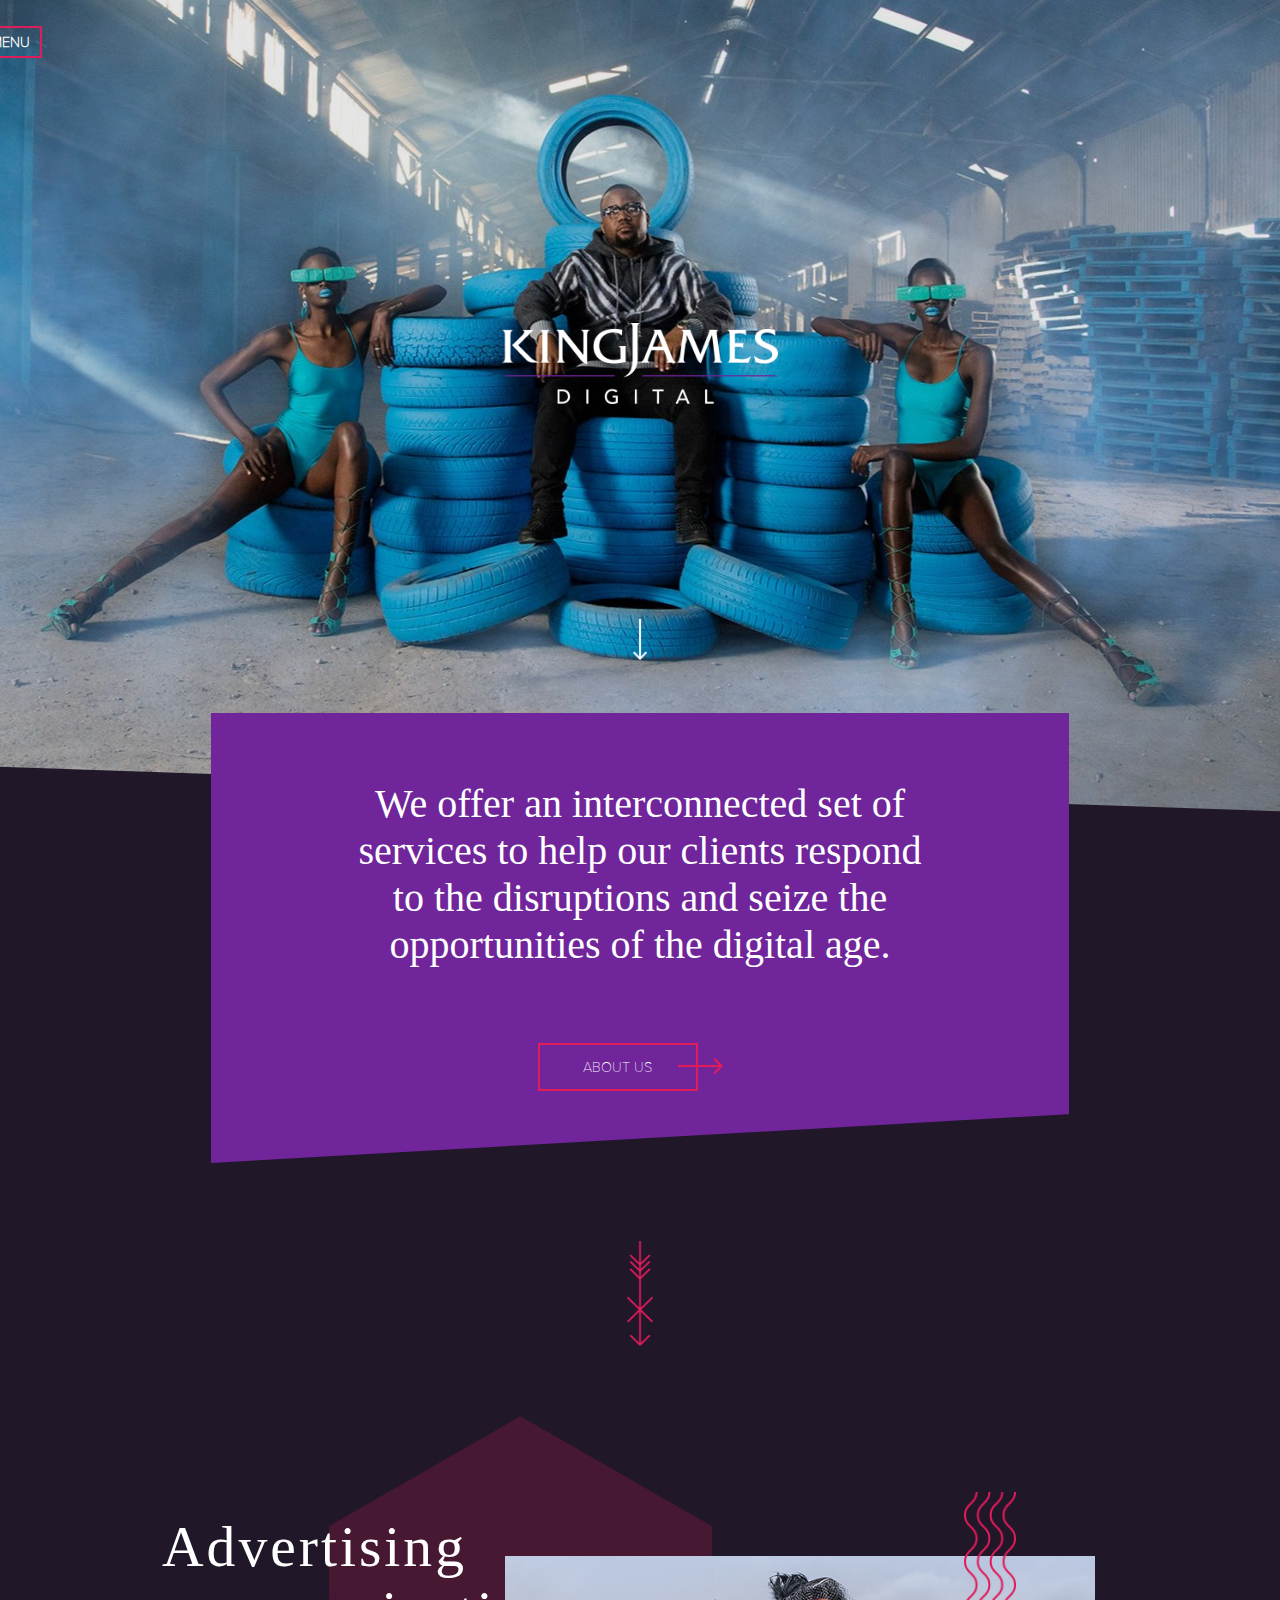
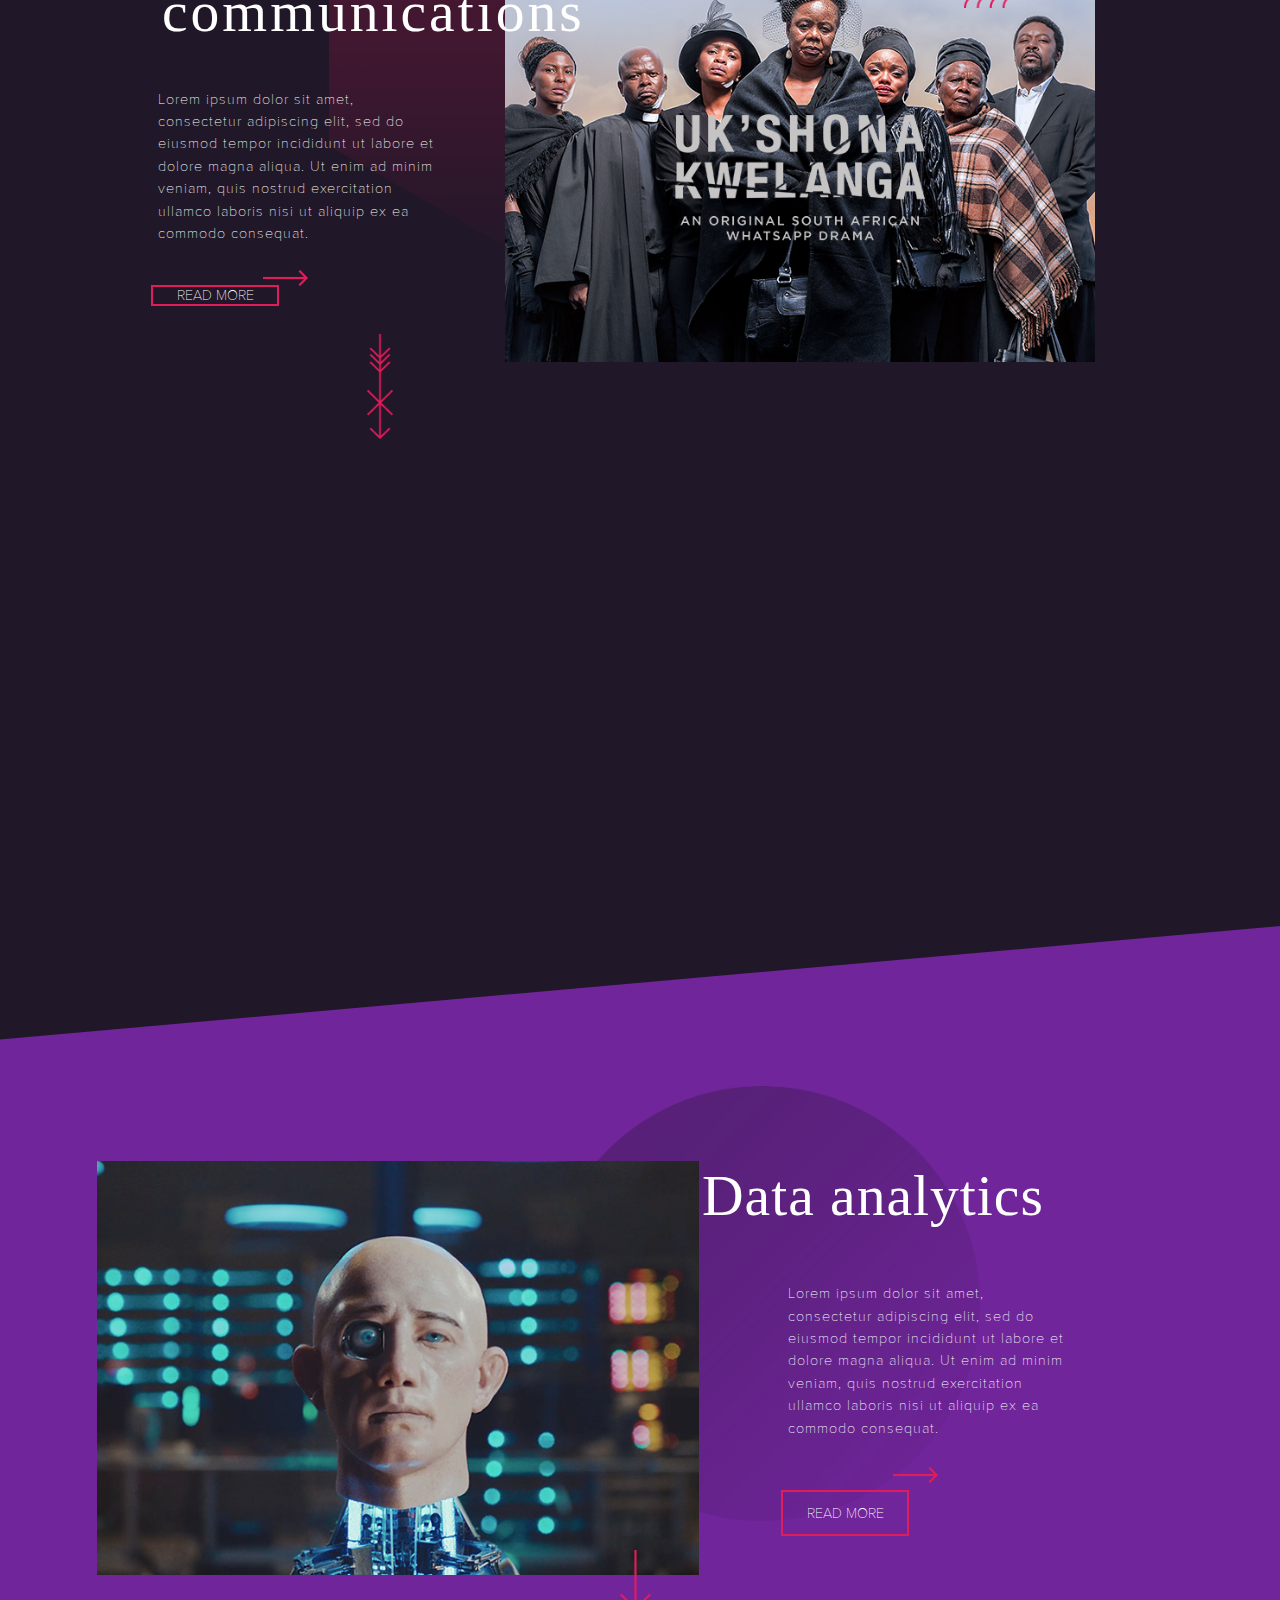
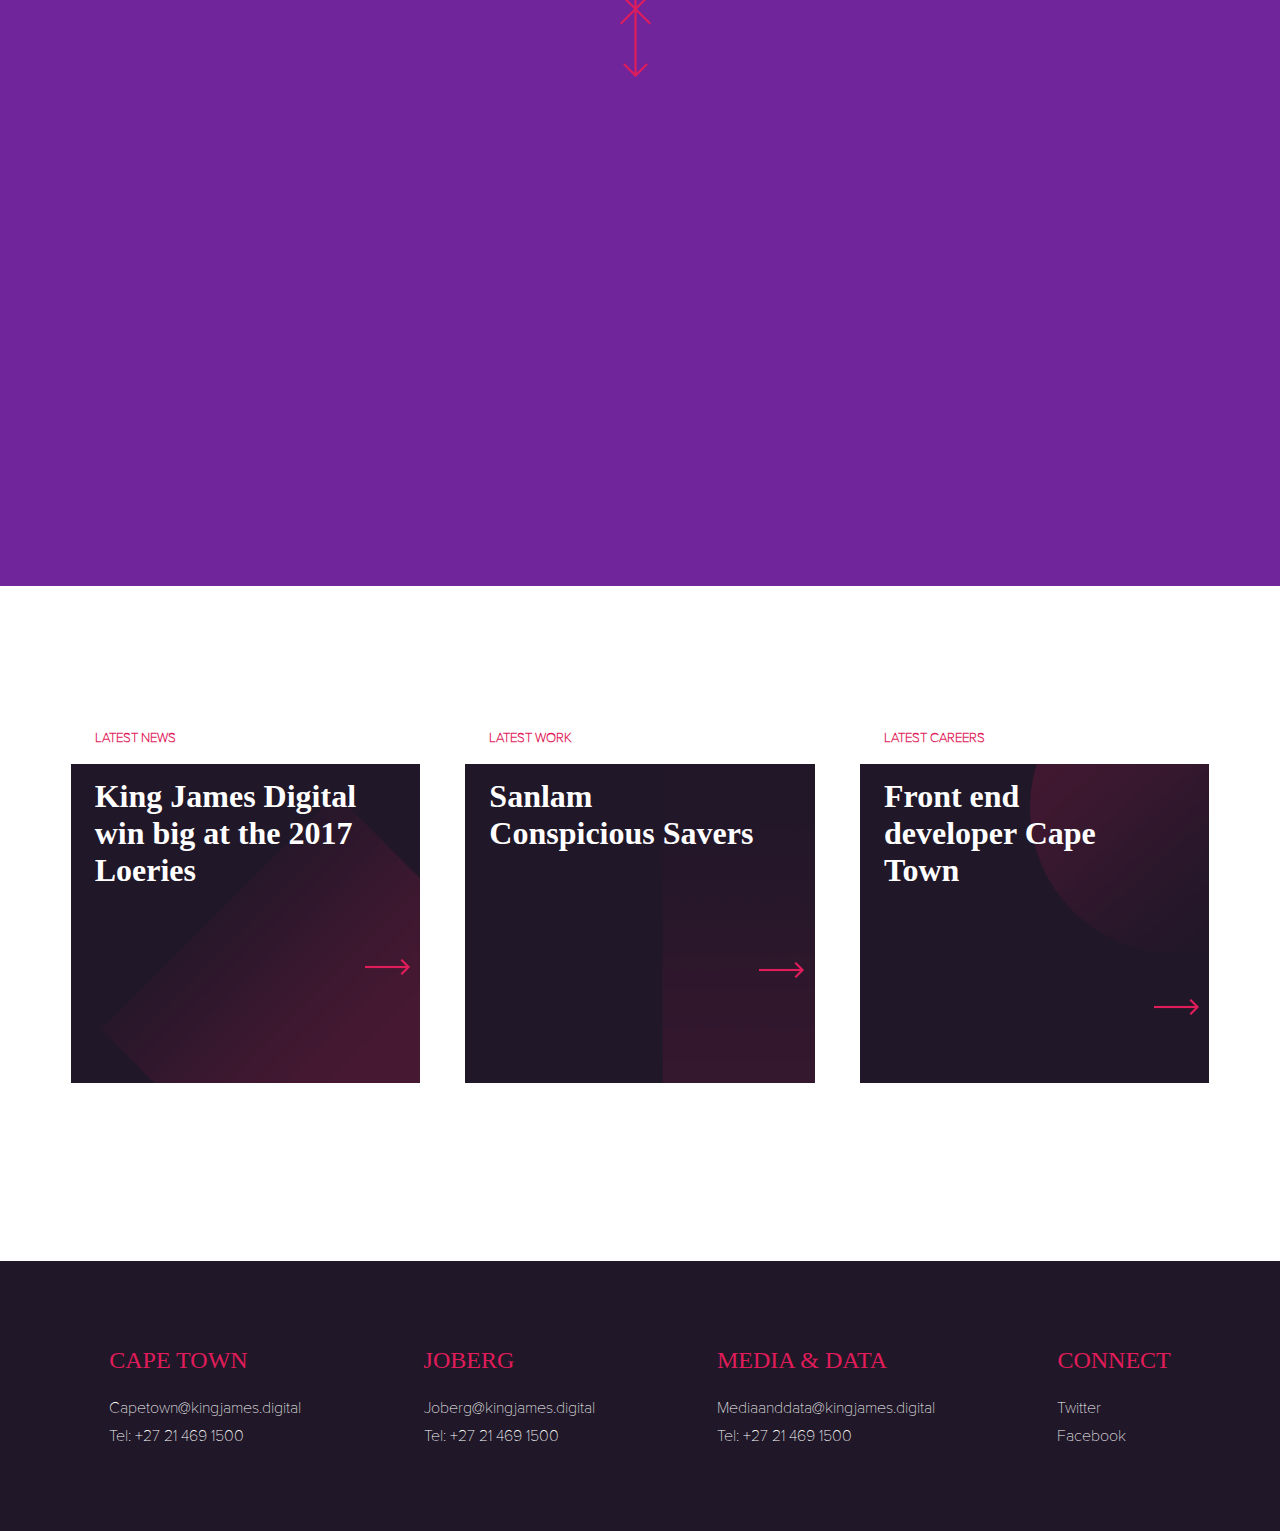
==== commit adf79e30: "90%" ====
--- a/main.html
+++ b/main.html
@@ -9,8 +9,6 @@
         function openNav() {
         document.getElementById("mySidenav").style.width = "250px";
         }
-
-        /* Set the width of the side navigation to 0 */
         function closeNav() {
         document.getElementById("mySidenav").style.width = "0";
         }
@@ -36,10 +34,10 @@
 
         <button class="sidenav-btn" onclick="openNav()">MENU</button>
         <img class="logo" src="assets/kjd-logo.png" />
-        <img class="arrow1" src="assets/arrow-down.png" />
+        <img href="#intro" class="arrow1" src="assets/arrow-down.png" />
     </section>
 
-    <section class="intro">
+    <section id="intro" class="intro">
         <div class="about">
             We offer an interconnected set of services to help our clients respond to the disruptions and seize the opportunities of the digital age.
         </div>
--- a/styles.css
+++ b/styles.css
@@ -28,30 +28,19 @@
 }
 
 /*===========================================================================================================*/
-/* The side navigation menu */
 .sidenav {
   height: 100%;
-  /* 100% Full-height */
   width: 0;
-  /* 0 width - change this with JavaScript */
   position: fixed;
-  /* Stay in place */
   z-index: 1;
-  /* Stay on top */
   top: 0;
-  /* Stay at the top */
   left: 0;
   background-color: #201728;
-  /* Black*/
   overflow-x: hidden;
-  /* Disable horizontal scroll */
   padding-top: 60px;
-  /* Place content 60px from the top */
   transition: 0.5s;
-  /* 0.5 second transition effect to slide in the sidenav */
-}
-
-/* The navigation menu links */
+}
+
 .sidenav a {
   padding: 8px 8px 8px 32px;
   text-decoration: none;
@@ -61,12 +50,10 @@
   transition: 0.3s;
 }
 
-/* When you mouse over the navigation links, change their color */
 .sidenav a:hover {
   color: #f1f1f1;
 }
 
-/* Position and style the close button (top right corner) */
 .sidenav .closebtn {
   position: absolute;
   top: 0;
@@ -75,13 +62,11 @@
   margin-left: 50px;
 }
 
-/* Style page content - use this if you want to push the page content to the left when you open the side navigation */
 #main {
   transition: margin-left 0.5s;
   padding: 20px;
 }
 
-/* On smaller screens, where height is less than 450px, change the style of the sidenav (less padding and a smaller font size) */
 @media screen and (max-height: 450px) {
   .sidenav {
     padding-top: 15px;
@@ -119,12 +104,16 @@
   height: 2rem;
   transform: skew(0deg, -2deg) translateX(-630px) translateY(50px);
 }
+.head .sidenav-btn:hover {
+  border: 2px black solid;
+}
 .head .sidenav-btn:focus {
   outline: none;
+  border: 2px #70259b solid;
 }
 .head .logo {
   margin: auto;
-  transform: skew(0deg, -2deg) translateY(190px);
+  transform: skew(0deg, -2deg) translateY(150px);
   max-width: 30%;
   max-height: 10%;
 }
@@ -190,8 +179,15 @@
   width: 10rem;
   height: 3rem;
 }
+.intro .about-us-sec .about-us:hover {
+  background-color: #e01c5a;
+  transition: 0.5s;
+  font-weight: bolder;
+}
 .intro .about-us-sec .about-us:focus {
-  outline: 2px solid #201728;
+  background-color: #e01c5a;
+  outline: none;
+  border: 2px #e01c5a solid;
 }
 .intro .about-us-sec .arrow-right {
   transform: translateY(-205px) translateX(-20px);
@@ -261,8 +257,15 @@
   height: 10.2rem;
   transform: translateX(-425px) translateY(-900px);
 }
+.sec1 .sec1-btn:hover {
+  background-color: #e01c5a;
+  transition: 0.5s;
+  font-weight: bolder;
+}
 .sec1 .sec1-btn:focus {
-  outline: 2px solid #70259b;
+  background-color: #e01c5a;
+  outline: none;
+  border: 2px #e01c5a solid;
 }
 .sec1 .arrow-right2 {
   margin: auto;
@@ -339,11 +342,18 @@
   font-size: 90%;
   text-align: center;
   width: 8rem;
-  height: 1000rem;
+  height: 10rem;
   transform: translateX(205px) translateY(-650px);
 }
+.sec2 .sec2-btn:hover {
+  background-color: #e01c5a;
+  transition: 0.5s;
+  font-weight: bolder;
+}
 .sec2 .sec2-btn:focus {
-  outline: 2px solid #201728;
+  background-color: #e01c5a;
+  outline: none;
+  border: 2px #e01c5a solid;
 }
 
 .sec3 {
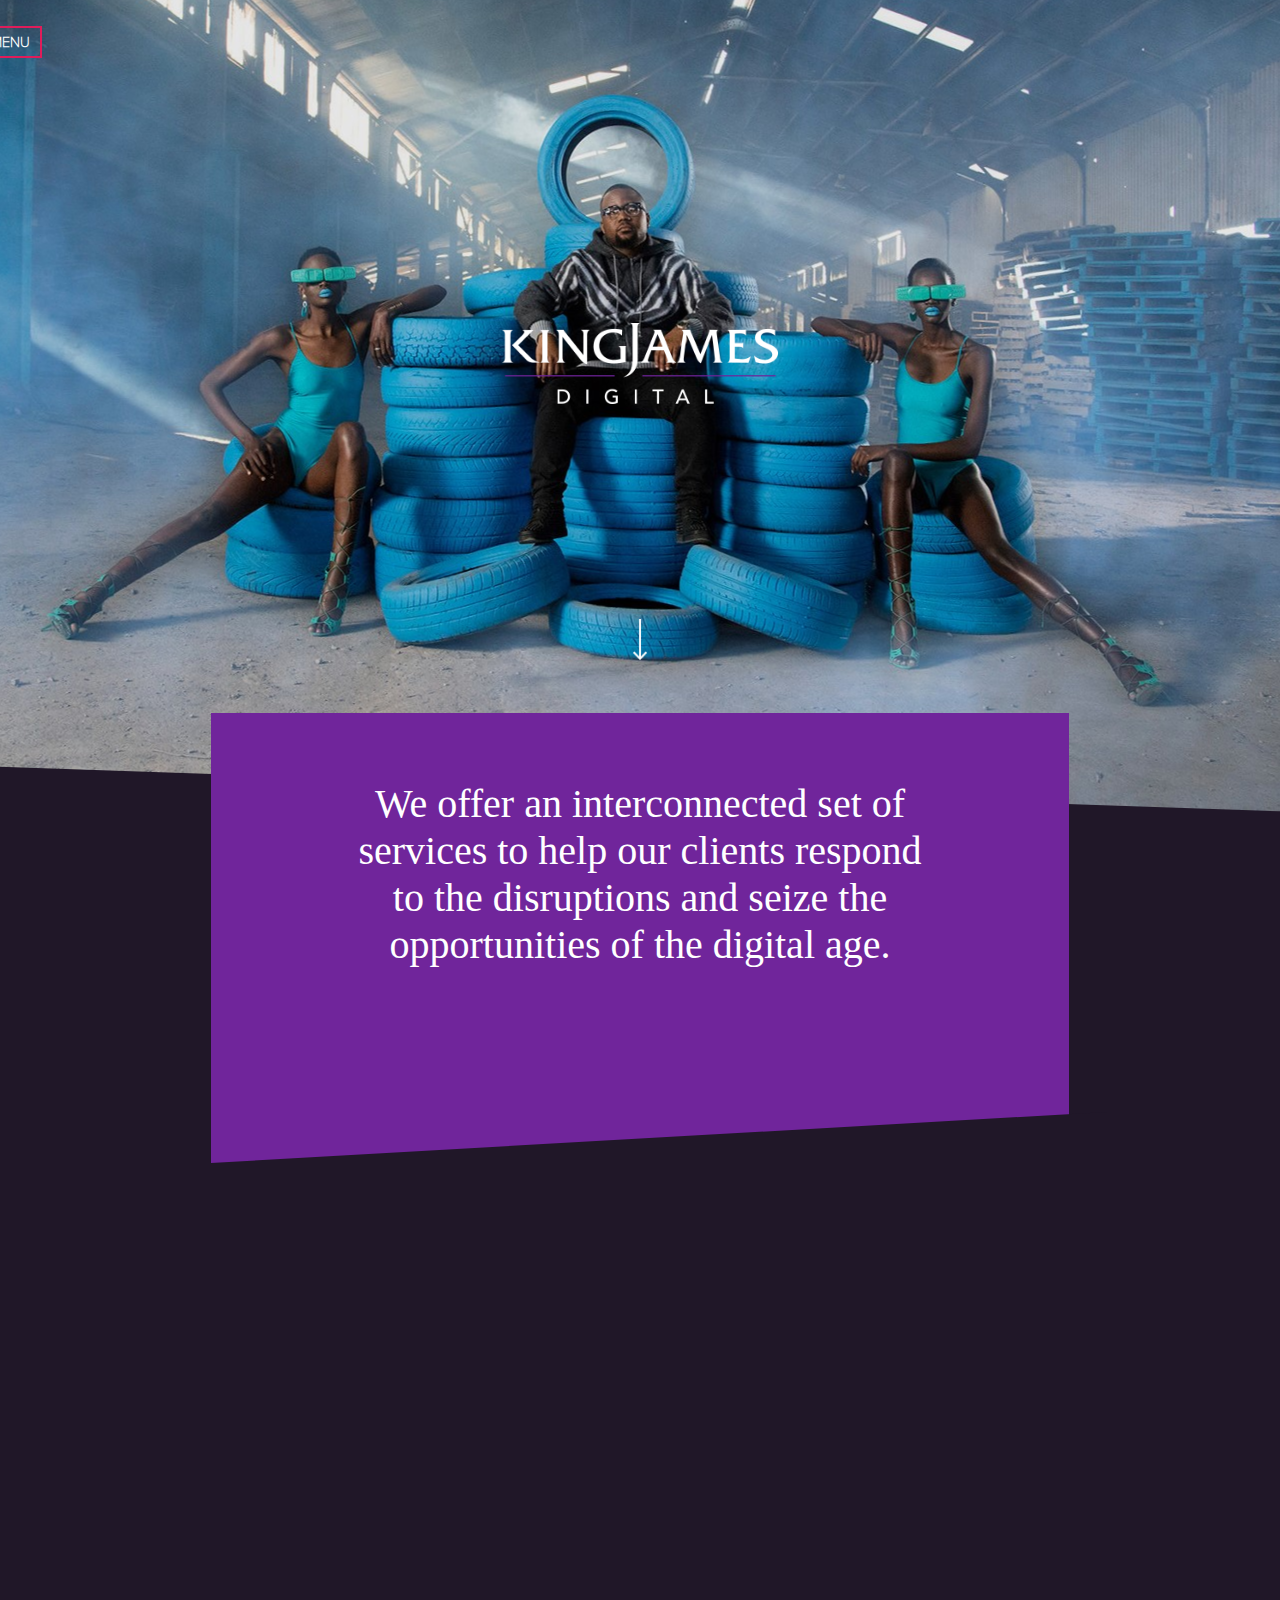
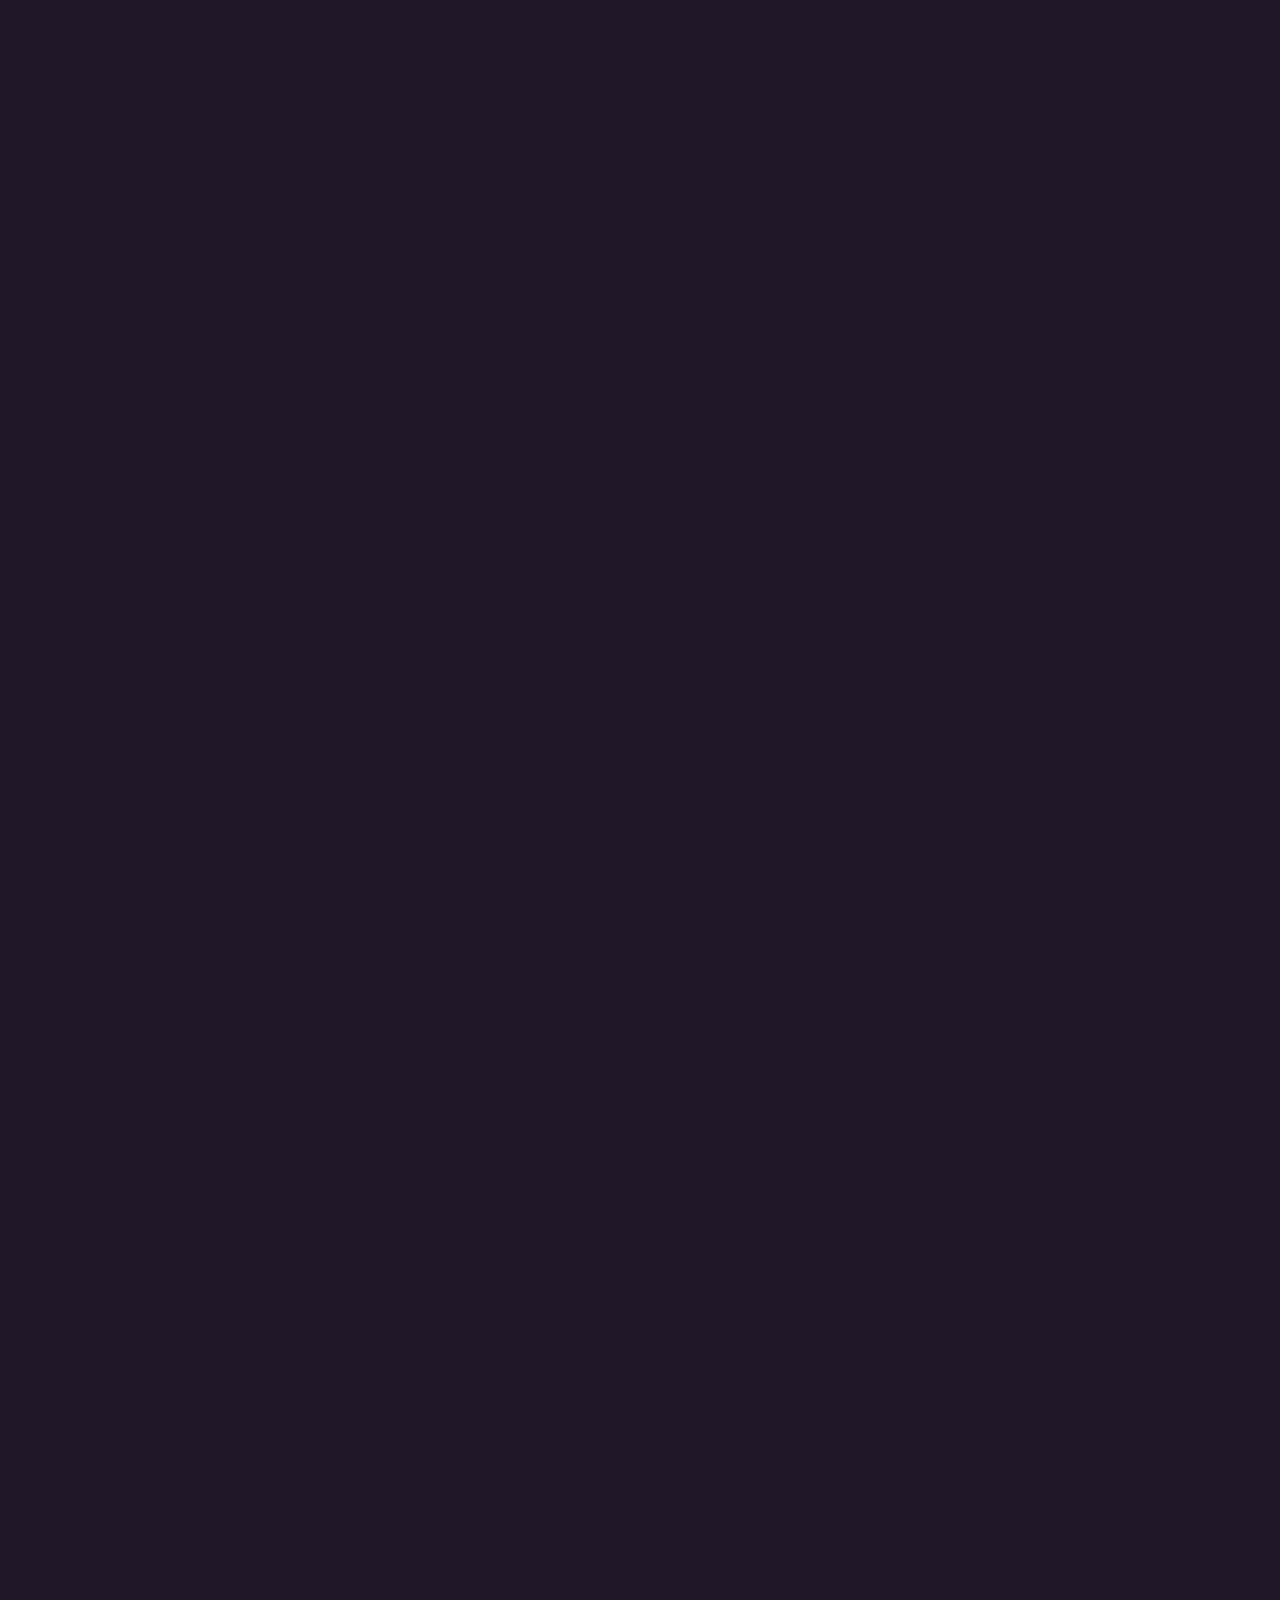
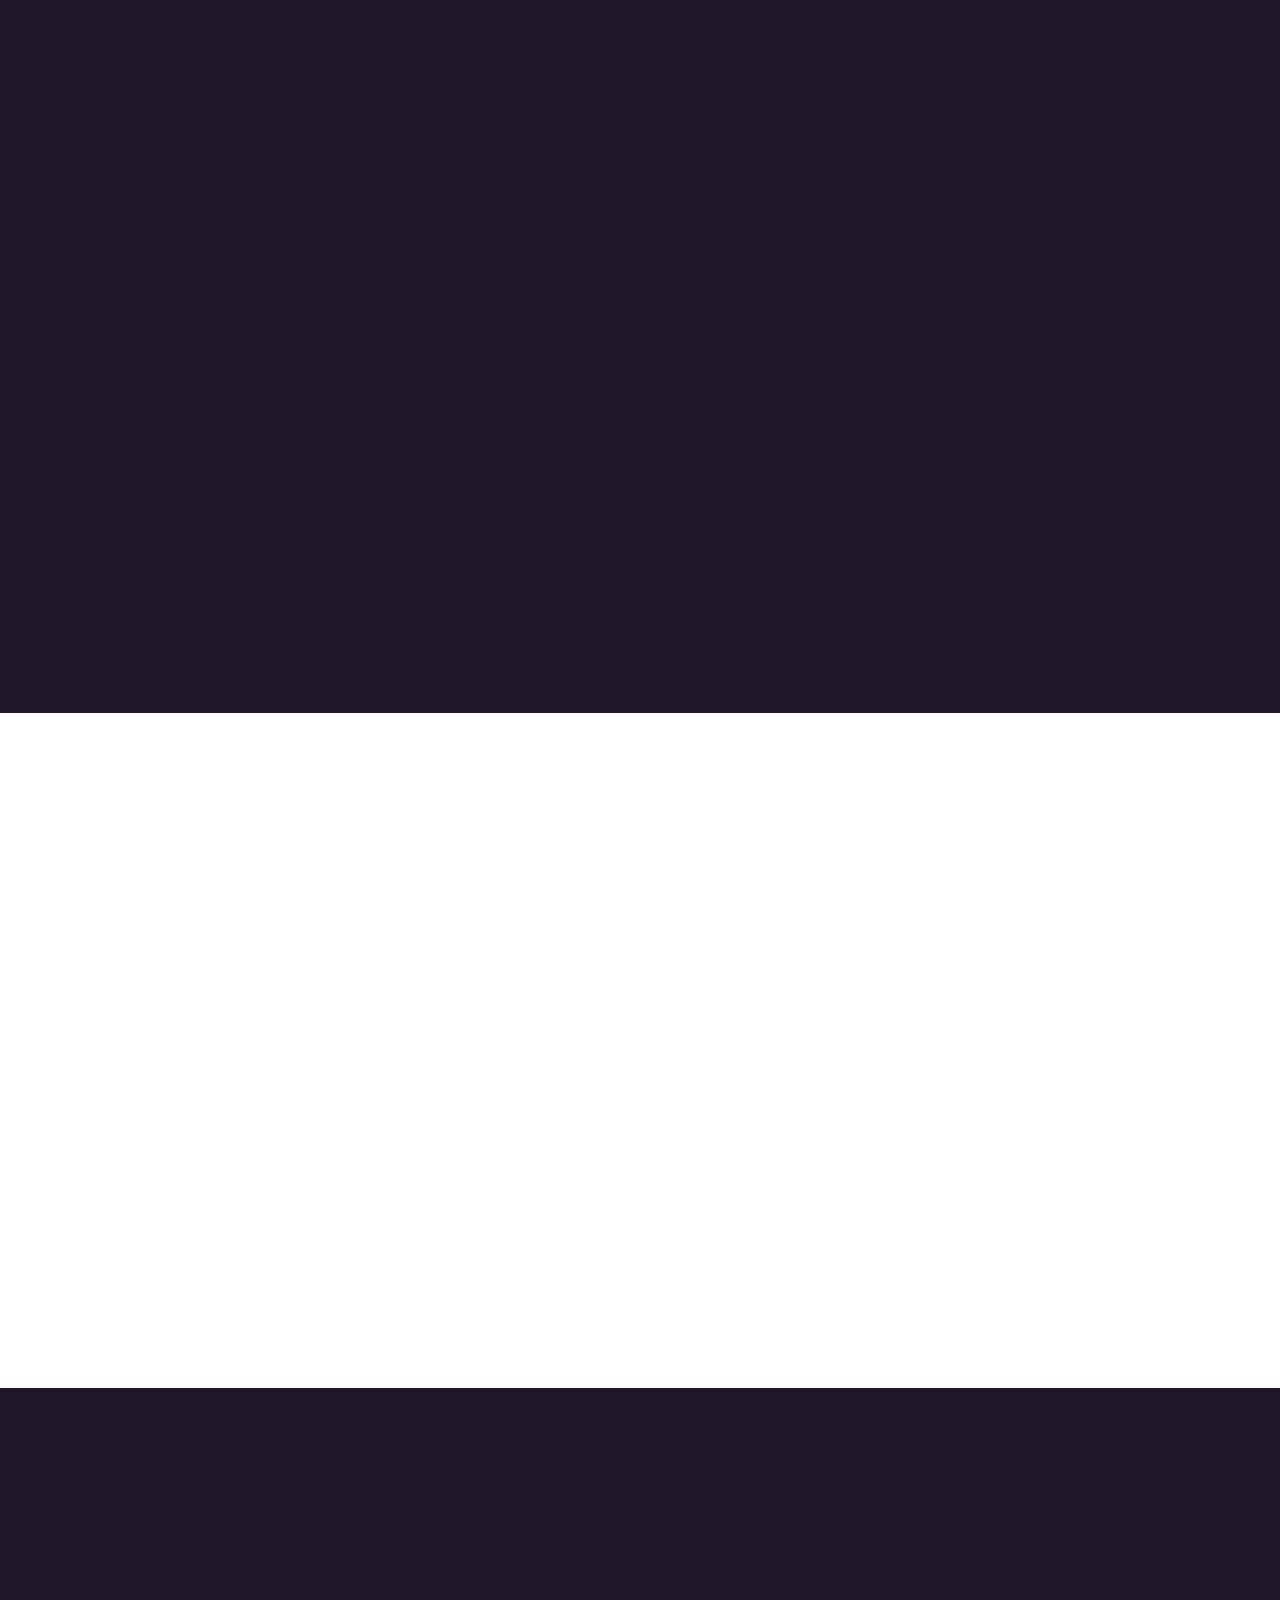
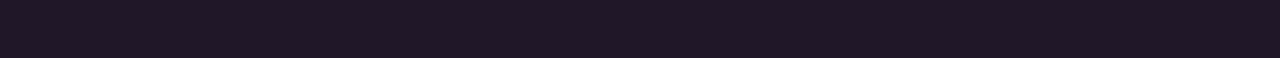
==== commit aa9691f6: "animation" ====
--- a/main.html
+++ b/main.html
@@ -4,15 +4,13 @@
     <meta charset="UTF-8">
     <meta name="viewport" content="width=device-width, initial-scale=1.0">
     <link rel="stylesheet" href="styles.css">
+    <link rel="stylesheet" href="animate.css" />
+    <style>
+      .wow:first-child {
+        visibility: hidden;
+      }
+    </style>
     <title>King James Digital</title>
-    <script>
-        function openNav() {
-        document.getElementById("mySidenav").style.width = "250px";
-        }
-        function closeNav() {
-        document.getElementById("mySidenav").style.width = "0";
-        }
-    </script>
 </head>
 <body>
     <div id="mySidenav" class="sidenav">
@@ -34,22 +32,23 @@
 
         <button class="sidenav-btn" onclick="openNav()">MENU</button>
         <img class="logo" src="assets/kjd-logo.png" />
-        <img href="#intro" class="arrow1" src="assets/arrow-down.png" />
+        <img href="#intro" class="arrow1 wow bounceIn" src="assets/arrow-down.png" />
     </section>
 
-    <section id="intro" class="intro">
+    <section class="intro">
         <div class="about">
-            We offer an interconnected set of services to help our clients respond to the disruptions and seize the opportunities of the digital age.
+            <p class="wow slideInLeft">We offer an interconnected set of services to help our clients respond to the disruptions and seize the opportunities of the digital age.</p>
         </div>
-        <div class="about-us-sec">
+        <div class="about-us-sec wow slideInRight">
             <button class="about-us">ABOUT US</button>
             <img class="arrow-right" src="assets/arrow-right.png" />
         </div>
     </section>
 
-    <section class="sec1">
-        <img class="arrow-glyph" src="assets/arrow-glyph.png" />
-        <img class="hex-gradient" src="assets/hex-gradient.png" />
+    <img class="arrow-glyph wow fadeInDown" src="assets/arrow-glyph.png" />
+
+    <section class="sec1 wow slideInLeft">
+        <img class="hex-gradient wow rotateIn" src="assets/hex-gradient.png" />
         <img class="image-slider-1" src="assets/image-slider-1.jpg" />
         <img class="glyph" src="assets/glyph.png" />
         <img class="arrow-right2" src="assets/arrow-right.png" />
@@ -59,7 +58,7 @@
         <button class="sec1-btn">READ MORE</button>
     </section>
 
-    <section class="sec2">
+    <section class="sec2 wow bounceIn">
         <img class="circle-gradient" src="assets/circle-gradient.png" />
         <img class="image-slider-2" src="assets/image-slider-2.jpg" />
         <img class="arrow-glyph-2" src="assets/arrow-glyph-2.png" />
@@ -70,19 +69,19 @@
     </section>
 
     <section class="sec3">
-        <div class="box01">
+        <div class="box01 wow rotateInDownLeft">
             <h5 class="box-head" cl>LATEST NEWS</h5>
             <h1 class="box-text">King James Digital win big at the 2017 Loeries</h1>
             <img class="sec3-R-arrow" src="assets/arrow-right.png" />
         </div>
 
-        <div class="box02">
+        <div class="box02 wow bounceInUp">
             <h5 class="box-head">LATEST WORK</h5>
             <h1 class="box-text">Sanlam Conspicious Savers</h1>
             <img class="sec3-R-arrow" src="assets/arrow-right.png" />
         </div>
 
-        <div class="box03">
+        <div class="box03 wow rotateInDownRight">
             <h5 class="box-head">LATEST CAREERS</h5>
             <h1 class="box-text">Front end developer Cape Town</h1>
             <img class="sec3-R-arrow" src="assets/arrow-right.png" />
@@ -91,29 +90,38 @@
 
 
     <footer class="footer">
-        <div class="foot01">
+        <div class="foot01 wow bounceInLeft">
             <h2 class="foot-head">CAPE TOWN</h2>
             <div class="foot-email">Capetown@kingjames.digital</div>
             <div class="foot-num">Tel: +27 21 469 1500</div>
         </div>
 
-        <div class="foot02">
+        <div class="foot02 wow fadeInUp">
             <h2 class="foot-head">JOBERG</h2>
             <div class="foot-email">Joberg@kingjames.digital</div>
             <div class="foot-num">Tel: +27 21 469 1500</div>
         </div>
 
-        <div class="foot03">
+        <div class="foot03 wow fadeInUp">
             <h2 class="foot-head">MEDIA & DATA</h2>
             <div class="foot-email">Mediaanddata@kingjames.digital</div>
             <div class="foot-num">Tel: +27 21 469 1500</div>
         </div>
 
-        <div class="foot04">
+        <div class="foot04 wow bounceInRight">
             <h2 class="foot-head">CONNECT</h2>
             <div class="foot-email">Twitter</div>
             <div class="foot-num">Facebook</div>
         </div>
     </footer>
+    <script src="script.js"></script>
+    <script src="wow.min.js"></script>
+    <script>
+        wow = new WOW({
+            animateClass: "animated",
+            offset: 0,
+        });
+        wow.init();
+    </script>
 </body>
 </html>--- a/styles.css
+++ b/styles.css
@@ -35,23 +35,29 @@
   z-index: 1;
   top: 0;
   left: 0;
-  background-color: #201728;
+  background-color: #70259b;
   overflow-x: hidden;
   padding-top: 60px;
   transition: 0.5s;
 }
 
 .sidenav a {
+  display: block;
   padding: 8px 8px 8px 32px;
   text-decoration: none;
   font-size: 25px;
-  color: #e01c5a;
+  color: white;
   display: block;
   transition: 0.3s;
 }
+.sidenav a::before {
+  content: "";
+  background-color: #201728;
+}
 
 .sidenav a:hover {
-  color: #f1f1f1;
+  background-color: #201728;
+  color: white;
 }
 
 .sidenav .closebtn {
@@ -181,13 +187,13 @@
 }
 .intro .about-us-sec .about-us:hover {
   background-color: #e01c5a;
-  transition: 0.5s;
-  font-weight: bolder;
+  transition: 1s;
 }
 .intro .about-us-sec .about-us:focus {
   background-color: #e01c5a;
-  outline: none;
-  border: 2px #e01c5a solid;
+  transition: 0s;
+  outline: 2px #e01c5a solid;
+  border: 1.5px #70259b solid;
 }
 .intro .about-us-sec .arrow-right {
   transform: translateY(-205px) translateX(-20px);
@@ -195,33 +201,37 @@
   height: 16px;
 }
 
+.arrow-glyph {
+  display: flex;
+  justify-items: center;
+  align-content: center;
+  margin: auto;
+  transform: translateY(-70px);
+  width: 31px;
+  height: 127px;
+}
+
 .sec1 {
   display: flex;
   align-items: center;
   flex-direction: column;
   height: 135vh;
 }
-.sec1 .arrow-glyph {
-  margin: auto;
-  transform: translateY(-70px);
-  max-width: 2%;
-  max-height: 20%;
-}
 .sec1 .hex-gradient {
   margin: auto;
-  width: 30%;
+  width: 430px;
   transform: translateX(-120px);
 }
 .sec1 .image-slider-1 {
   margin: auto;
-  width: 46.1%;
-  transform: translateX(160px) translateY(-300px);
+  width: 683px;
+  transform: translateX(190px) translateY(-300px);
 }
 .sec1 .glyph {
   margin: auto;
-  width: 4%;
-  height: 242px;
-  transform: translateX(350px) translateY(-770px);
+  width: 54px;
+  height: 122px;
+  transform: translateX(400px) translateY(-820px);
 }
 .sec1 .sec1-head {
   margin: auto;
@@ -230,18 +240,18 @@
   color: white;
   font-size: 360%;
   letter-spacing: 3px;
-  width: 45%;
-  transform: translateX(-190px) translateY(-985px);
+  width: 450px;
+  transform: translateX(-270px) translateY(-1085px);
 }
 .sec1 .sec1-text {
   margin: auto;
-  width: 22.18%;
+  width: 300px;
   color: white;
   font-family: "ProximaNova-L";
   font-size: 90%;
   letter-spacing: 1px;
   line-height: 1.4rem;
-  transform: translateX(-340px) translateY(-940px);
+  transform: translateX(-340px) translateY(-1040px);
 }
 .sec1 .sec1-btn {
   display: flex;
@@ -255,7 +265,7 @@
   text-align: center;
   width: 8rem;
   height: 10.2rem;
-  transform: translateX(-425px) translateY(-900px);
+  transform: translateX(-425px) translateY(-1000px);
 }
 .sec1 .sec1-btn:hover {
   background-color: #e01c5a;
@@ -271,12 +281,12 @@
   margin: auto;
   width: 45px;
   height: 16px;
-  transform: translateX(-355px) translateY(-508px);
+  transform: translateX(-355px) translateY(-590px);
 }
 .sec1 .arrow-glyph2 {
   margin: auto;
-  max-width: 2%;
-  max-height: 20%;
+  max-width: 31px;
+  max-height: 127px;
   transform: translateX(-260px) translateY(-460px);
 }
 
@@ -290,25 +300,25 @@
 }
 .sec2 .circle-gradient {
   margin: auto;
-  width: 34%;
+  width: 500px;
   transform: translateX(122px) translateY(160px);
 }
 .sec2 .image-slider-2 {
   margin: auto;
-  width: 47%;
+  width: 683px;
   transform: translateX(-242px) translateY(-200px);
 }
 .sec2 .arrow-glyph-2 {
   margin: auto;
-  max-width: 8%;
-  max-height: 20%;
+  max-width: 31px;
+  max-height: 127px;
   transform: translateX(-5px) translateY(-225px);
 }
 .sec2 .arrow-right3 {
   margin: auto;
   width: 45px;
   height: 16px;
-  transform: translateX(275px) translateY(-435px);
+  transform: translateX(275px) translateY(-535px);
 }
 .sec2 .sec2-head {
   margin: auto;
@@ -317,18 +327,18 @@
   color: white;
   font-size: 360%;
   letter-spacing: 1px;
-  width: 45%;
-  transform: translateX(350px) translateY(-755px);
+  width: 500px;
+  transform: translateX(320px) translateY(-805px);
 }
 .sec2 .sec2-text {
   margin: auto;
-  width: 22.18%;
+  width: 300px;
   color: white;
   font-family: "ProximaNova-L";
   font-size: 90%;
   letter-spacing: 1px;
   line-height: 1.4rem;
-  transform: translateX(290px) translateY(-700px);
+  transform: translateX(290px) translateY(-770px);
 }
 .sec2 .sec2-btn {
   margin: auto;
@@ -343,7 +353,7 @@
   text-align: center;
   width: 8rem;
   height: 10rem;
-  transform: translateX(205px) translateY(-650px);
+  transform: translateX(205px) translateY(-750px);
 }
 .sec2 .sec2-btn:hover {
   background-color: #e01c5a;
@@ -371,8 +381,8 @@
   background-position: center center;
   background-repeat: no-repeat;
   background-size: auto;
-  width: 29.5%;
-  height: 75%;
+  width: 380px;
+  height: 330px;
   padding: 1.5rem;
 }
 .sec3 .box01 .box-head {
@@ -396,8 +406,8 @@
   background-position: center center;
   background-repeat: no-repeat;
   background-size: auto;
-  width: 29.5%;
-  height: 75%;
+  width: 380px;
+  height: 330px;
   padding: 1.5rem;
 }
 .sec3 .box02 .box-head {
@@ -421,8 +431,8 @@
   background-position: center center;
   background-repeat: no-repeat;
   background-size: auto;
-  width: 29.5%;
-  height: 75%;
+  width: 380px;
+  height: 330px;
   padding: 1.5rem;
 }
 .sec3 .box03 .box-head {
@@ -557,7 +567,7 @@
     background-position: center center;
     background-repeat: no-repeat;
     background-size: cover;
-    height: 813px;
+    height: 300px;
     width: 100%;
     transform: skew(0deg, 2deg) translateY(-24px);
     display: flex;
@@ -577,14 +587,14 @@
     text-align: center;
     width: 4rem;
     height: 2rem;
-    transform: skew(0deg, -2deg) translateX(-200px) translateY(50px);
+    transform: skew(0deg, -2deg) translateX(-130px) translateY(50px);
   }
   .head .sidenav-btn:focus {
     outline: none;
   }
   .head .logo {
     margin: auto;
-    transform: skew(0deg, -2deg) translateY(190px);
+    transform: skew(0deg, -2deg) translateY(40px);
     max-width: 30%;
     max-height: 10%;
   }
@@ -605,17 +615,17 @@
     display: flex;
     justify-content: center;
     align-items: center;
-    transform: translateY(-100px);
+    transform: translateY(-60px);
     background-color: #70259b;
     font-family: "PlayfairDisplay-M";
-    font-size: 180%;
-    text-align: center;
-    color: white;
-    width: 67%;
-    height: 450px;
-    padding-top: 2%;
-    padding-right: 10%;
-    padding-left: 10%;
+    font-size: 1rem;
+    text-align: center;
+    color: white;
+    width: 250px;
+    height: 220px;
+    padding-top: 5%;
+    padding-right: 5%;
+    padding-left: 5%;
     padding-bottom: 20%;
     margin: auto;
   }
@@ -640,52 +650,62 @@
     display: flex;
     justify-content: center;
     align-items: center;
-    transform: translateY(-220px);
+    transform: translateY(-120px) translateX(20px);
     background-color: transparent;
     border: 2px #e01c5a solid;
     color: white;
     font-family: "ProximaNova-L";
-    font-size: 90%;
-    text-align: center;
-    width: 10rem;
-    height: 3rem;
+    font-size: 60%;
+    text-align: center;
+    width: 5rem;
+    height: 2rem;
   }
   .intro .about-us-sec .about-us:focus {
     outline: 2px solid #201728;
   }
   .intro .about-us-sec .arrow-right {
-    transform: translateY(-205px) translateX(-20px);
-    width: 45px;
-    height: 16px;
+    transform: translateY(-110px) translateX(10px);
+    width: 25px;
+    height: 11px;
+  }
+
+  .arrow-glyph {
+    display: flex;
+    justify-items: center;
+    align-content: center;
+    margin: auto;
+    transform: translateY(-70px);
+    width: 15px;
+    height: 60px;
   }
 
   .sec1 {
     display: flex;
     align-items: center;
     flex-direction: column;
-    height: 125vh;
+    height: 120vh;
   }
   .sec1 .arrow-glyph {
     margin: auto;
     transform: translateY(-70px);
-    max-width: 2%;
-    max-height: 20%;
+    max-width: 15px;
+    max-height: 65px;
   }
   .sec1 .hex-gradient {
     margin: auto;
-    width: 30%;
-    transform: translateX(-180px) translateY(-50px);
+    width: 120px;
+    transform: translateX(-80px) translateY(-10px);
   }
   .sec1 .image-slider-1 {
     margin: auto;
-    width: 60.1%;
-    transform: translateX(0px) translateY(-170px);
+    width: 220px;
+    transform: translateX(0px) translateY(-90px);
   }
   .sec1 .glyph {
     margin: auto;
-    width: 2%;
-    height: 42px;
-    transform: translateX(150px) translateY(-420px);
+    max-width: 15px;
+    max-height: 40px;
+    transform: translateX(70px) translateY(-240px);
   }
   .sec1 .sec1-head {
     margin: auto;
@@ -694,16 +714,16 @@
     color: white;
     font-size: 160%;
     letter-spacing: 3px;
-    width: 45%;
-    transform: translateX(-100px) translateY(-220px);
+    width: 150px;
+    transform: translateX(-80px) translateY(-135px);
   }
   .sec1 .sec1-text {
     margin: auto;
-    width: 70%;
-    color: white;
-    font-family: "ProximaNova-L";
-    font-size: 90%;
-    transform: translateX(0px) translateY(-180px);
+    width: 280px;
+    color: white;
+    font-family: "ProximaNova-L";
+    font-size: 80%;
+    transform: translateX(0px) translateY(-100px);
   }
   .sec1 .sec1-btn {
     display: flex;
@@ -717,7 +737,7 @@
     text-align: center;
     width: 8rem;
     height: 2rem;
-    transform: translateX(0px) translateY(-150px);
+    transform: translateX(0px) translateY(-60px);
   }
   .sec1 .sec1-btn:focus {
     outline: 2px solid #70259b;
@@ -726,13 +746,13 @@
     margin: auto;
     width: 45px;
     height: 16px;
-    transform: translateX(70px) translateY(115px);
+    transform: translateX(70px) translateY(245px);
   }
   .sec1 .arrow-glyph2 {
     margin: auto;
-    max-width: 2%;
-    max-height: 20%;
-    transform: translateX(-180px) translateY(160px);
+    max-width: 15px;
+    max-height: 65px;
+    transform: translateX(-120px) translateY(240px);
   }
 
   .sec2 {
@@ -741,29 +761,30 @@
     flex-direction: column;
     background-color: #70259b;
     clip-path: polygon(0 9%, 100% 0, 100% 100%, 0% 100%);
-    height: 140vh;
+    height: 120vh;
   }
   .sec2 .circle-gradient {
     margin: auto;
-    width: 34%;
-    transform: translateX(162px) translateY(100px);
+    width: 150px;
+    transform: translateX(80px) translateY(100px);
   }
   .sec2 .image-slider-2 {
     margin: auto;
-    width: 60.1%;
-    transform: translateX(0px) translateY(0px);
+    width: 200px;
+    transform: translateX(0px) translateY(-20px);
   }
   .sec2 .arrow-glyph-2 {
-    margin: auto;
-    max-width: 4%;
-    max-height: 10%;
-    transform: translateX(120px) translateY(-50px);
+    display: none;
+    margin: auto;
+    max-width: 15px;
+    max-height: 65px;
+    transform: translateX(120px) translateY(350px);
   }
   .sec2 .arrow-right3 {
     margin: auto;
     width: 45px;
     height: 16px;
-    transform: translateX(75px) translateY(210px);
+    transform: translateX(70px) translateY(230px);
   }
   .sec2 .sec2-head {
     margin: auto;
@@ -772,12 +793,12 @@
     color: white;
     font-size: 160%;
     letter-spacing: 1px;
-    width: 45%;
-    transform: translateX(-100px) translateY(-100px);
+    width: 200px;
+    transform: translateX(-60px) translateY(-50px);
   }
   .sec2 .sec2-text {
     margin: auto;
-    width: 70%;
+    width: 280px;
     color: white;
     font-family: "ProximaNova-L";
     font-size: 90%;
@@ -795,8 +816,8 @@
     font-size: 90%;
     text-align: center;
     width: 8rem;
-    height: 3rem;
-    transform: translateX(0px) translateY(-50px);
+    height: 2rem;
+    transform: translateX(0px) translateY(-60px);
   }
   .sec2 .sec2-btn:focus {
     outline: 2px solid #201728;
@@ -817,9 +838,9 @@
     background-position: center center;
     background-repeat: no-repeat;
     background-size: auto;
-    width: 80%;
-    height: 30%;
-    padding: 1.5rem;
+    width: 270px;
+    height: 150px;
+    padding: 1rem;
   }
   .sec3 .box01 .box-head {
     color: #e01c5a;
@@ -829,12 +850,12 @@
     color: white;
     font-family: "PlayfairDisplay-M";
     max-width: 90%;
-    padding-top: 1rem;
-    font-size: 1.8rem;
+    padding-top: 0.5rem;
+    font-size: 1.5rem;
   }
   .sec3 .box01 .sec3-R-arrow {
     margin: auto;
-    transform: translateX(280px) translateY(10px);
+    transform: translateX(190px) translateY(0px);
   }
   .sec3 .box02 {
     margin: auto;
@@ -842,9 +863,9 @@
     background-position: center center;
     background-repeat: no-repeat;
     background-size: auto;
-    width: 80%;
-    height: 30%;
-    padding: 1.5rem;
+    width: 270px;
+    height: 150px;
+    padding: 1rem;
   }
   .sec3 .box02 .box-head {
     color: #e01c5a;
@@ -854,12 +875,12 @@
     color: white;
     font-family: "PlayfairDisplay-M";
     max-width: 90%;
-    padding-top: 1rem;
-    font-size: 1.8rem;
+    padding-top: 0.5rem;
+    font-size: 1.5rem;
   }
   .sec3 .box02 .sec3-R-arrow {
     margin: auto;
-    transform: translateX(280px) translateY(0px);
+    transform: translateX(190px) translateY(20px);
   }
   .sec3 .box03 {
     margin: auto;
@@ -867,9 +888,9 @@
     background-position: center center;
     background-repeat: no-repeat;
     background-size: auto;
-    width: 80%;
-    height: 30%;
-    padding: 1.5rem;
+    width: 270px;
+    height: 150px;
+    padding: 1rem;
   }
   .sec3 .box03 .box-head {
     color: #e01c5a;
@@ -879,12 +900,12 @@
     color: white;
     font-family: "PlayfairDisplay-M";
     max-width: 90%;
-    padding-top: 1rem;
-    font-size: 1.8rem;
+    padding-top: 0.5rem;
+    font-size: 1.5rem;
   }
   .sec3 .box03 .sec3-R-arrow {
     margin: auto;
-    transform: translateX(280px) translateY(10px);
+    transform: translateX(190px) translateY(20px);
   }
 
   .footer {
@@ -898,7 +919,7 @@
   }
   .footer .foot01 {
     margin: auto;
-    width: 50%;
+    width: 80%;
   }
   .footer .foot01 .foot-head {
     margin: auto;
@@ -926,7 +947,7 @@
   }
   .footer .foot02 {
     margin: auto;
-    width: 50%;
+    width: 80%;
   }
   .footer .foot02 .foot-head {
     margin: auto;
@@ -955,7 +976,7 @@
   }
   .footer .foot03 {
     margin: auto;
-    width: 50%;
+    width: 80%;
   }
   .footer .foot03 .foot-head {
     margin: auto;
@@ -984,7 +1005,7 @@
   }
   .footer .foot04 {
     margin: auto;
-    width: 50%;
+    width: 80%;
   }
   .footer .foot04 .foot-head {
     margin: auto;
